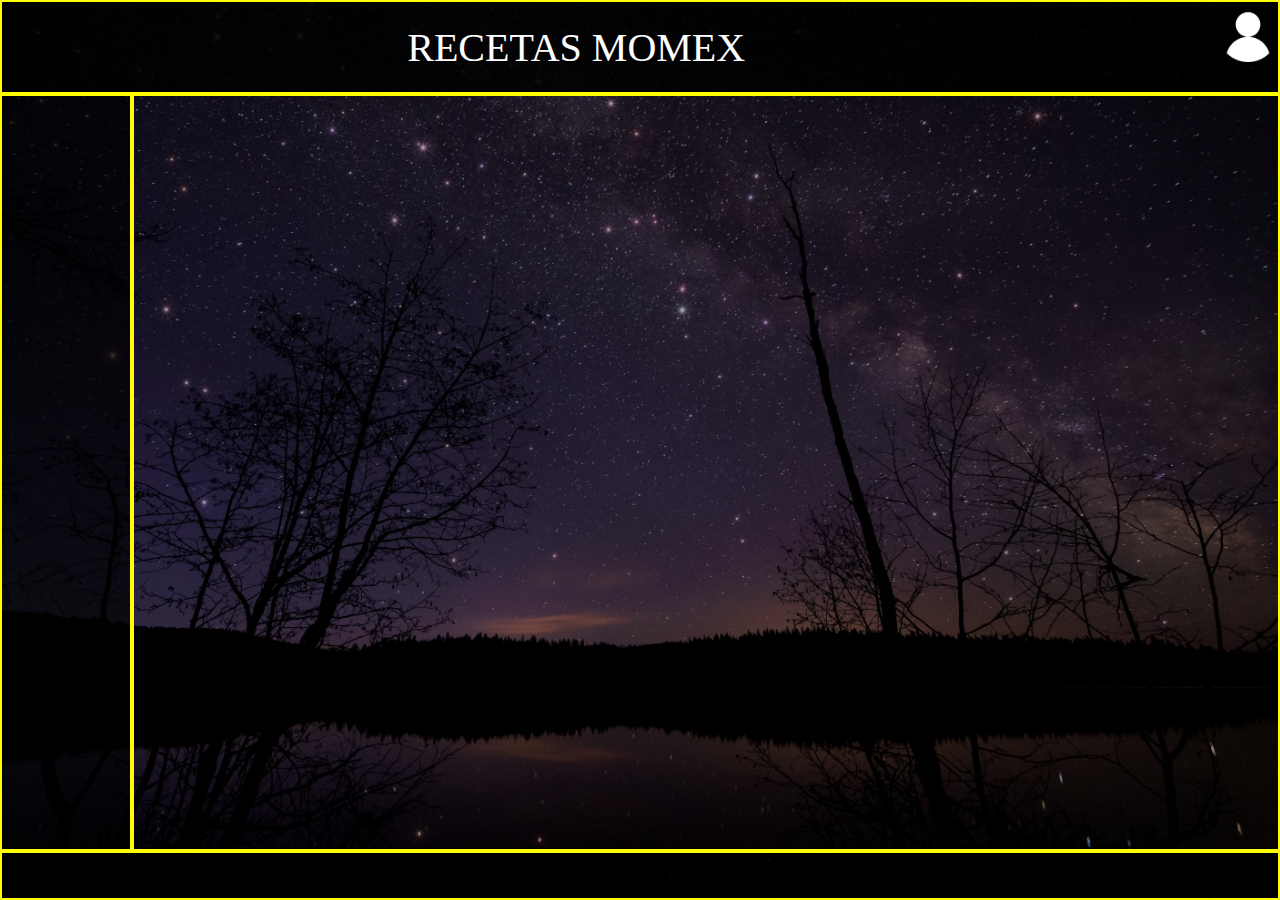
==== index.html @ 23497f78 "ajuste la imagen con el titulo en el header" ====
<!DOCTYPE html>
<html lang="en">
<head>
    <meta charset="UTF-8">
    <meta name="viewport" content="width=device-width, initial-scale=1.0">
    <link rel="stylesheet" href="style.css">
    <title>Recetas Momex</title>
</head>
<body>
    
    <div class="flexContainer">
        <header>
            <div class="titulo">RECETAS MOMEX</div>
            <div class="imagen"><a href=""><img src="img/585e4bf3cb11b227491c339a.png" alt=""></a></div>
        </header>

        <div class="hijo">
            <main>
            </main>


            <aside>
            </aside>
        </div>
        
        <footer></footer>
    </div>

</body>
</html>
---- style.css ----
body, html {
    height: 100%;
    margin: 0;
    background-image: url(img/pexels-james-wheeler-1542493.jpg);
    background-position: center;
    background-repeat: no-repeat;
    background-size: cover;
    background-attachment: fixed;
  }

.flexContainer {
    display: flex;
    flex-direction: column;
    height: 100%;
    
    box-sizing: border-box;
    color: white;
}

header {
    background-color: #000000ea;
    flex-basis: 50px;
    max-height: 10%;
    flex-grow: 1;
    border: 2px solid yellow;	


    display: flex;
    
}

.titulo {
    flex-grow: 1;
    display: flex;
    justify-content: center;
    align-items: center;
    font-size: 250%;
}
.imagen {
    flex-grow: 1;
    max-width: 10%;

    display: flex;
    flex-direction: row-reverse;
}
.imagen img {
    max-width: 60px;
    max-height: 60px;
}

.hijo {
    display: flex;
    flex-direction: row-reverse;
    flex-grow: 1;
}

main {
    background-color: #00000055;
    border: 2px solid yellow;	

    flex-grow: 1;
}
aside {
    background-color: #000000cb;
    border: 2px solid yellow;	

    flex-grow: 1;
    max-width: 10%;
}

footer {
    background-color: #000000ea;
    border: 2px solid yellow;	

    flex-grow: 1;
    flex-basis: 50px;
    max-height: 5%;
}
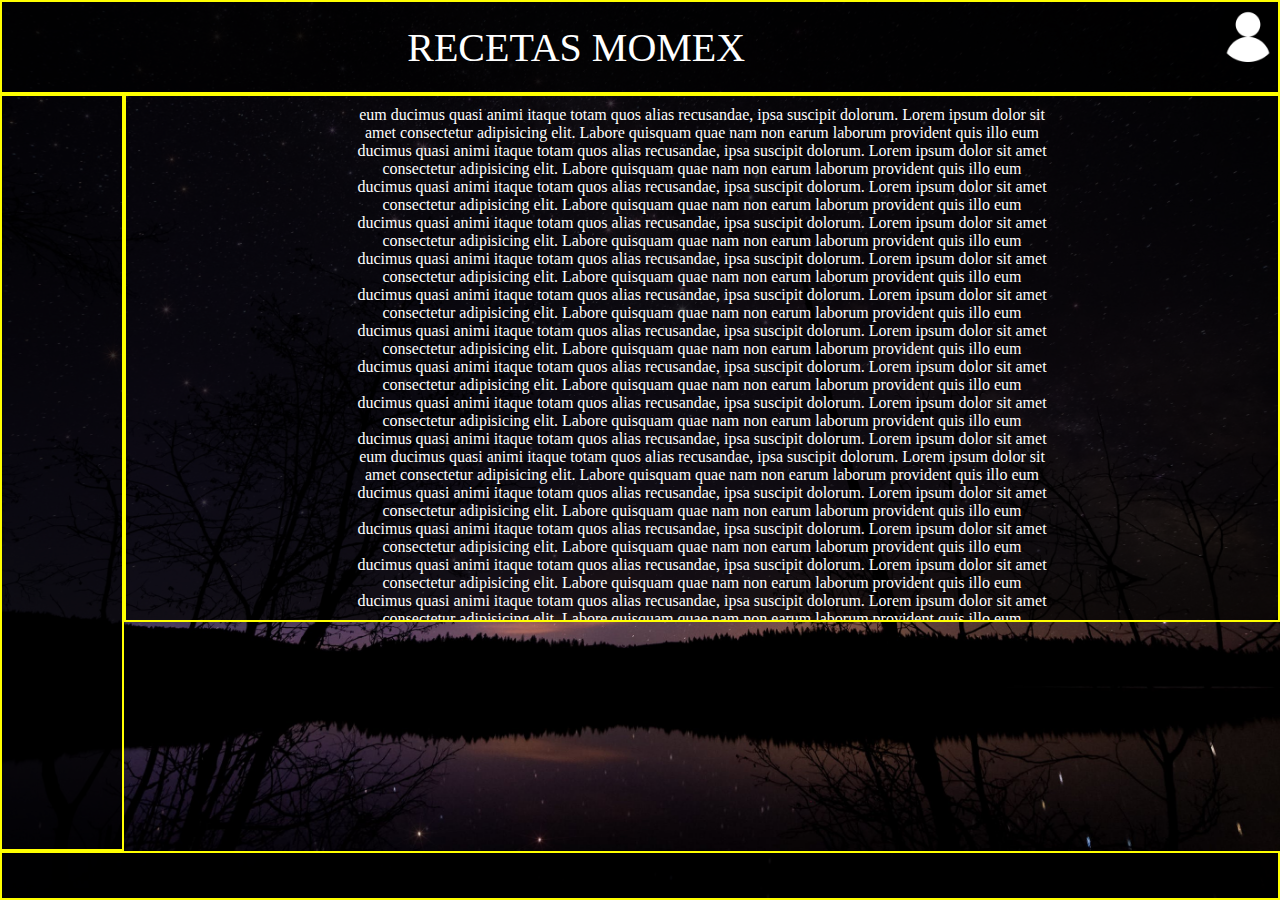
==== commit 06e5fe94: "main funciona correctamente con padding" ====
--- a/index.html
+++ b/index.html
@@ -16,8 +16,11 @@
 
         <div class="hijo">
             <main>
+                <div class="texto">
+                eum ducimus quasi animi itaque totam quos alias recusandae, ipsa suscipit dolorum.  Lorem ipsum dolor sit amet consectetur adipisicing elit. Labore quisquam quae nam non earum laborum provident quis illo eum ducimus quasi animi itaque totam quos alias recusandae, ipsa suscipit dolorum.  Lorem ipsum dolor sit amet consectetur adipisicing elit. Labore quisquam quae nam non earum laborum provident quis illo eum ducimus quasi animi itaque totam quos alias recusandae, ipsa suscipit dolorum.  Lorem ipsum dolor sit amet consectetur adipisicing elit. Labore quisquam quae nam non earum laborum provident quis illo eum ducimus quasi animi itaque totam quos alias recusandae, ipsa suscipit dolorum.  Lorem ipsum dolor sit amet consectetur adipisicing elit. Labore quisquam quae nam non earum laborum provident quis illo eum ducimus quasi animi itaque totam quos alias recusandae, ipsa suscipit dolorum.  Lorem ipsum dolor sit amet consectetur adipisicing elit. Labore quisquam quae nam non earum laborum provident quis illo eum ducimus quasi animi itaque totam quos alias recusandae, ipsa suscipit dolorum.  Lorem ipsum dolor sit amet consectetur adipisicing elit. Labore quisquam quae nam non earum laborum provident quis illo eum ducimus quasi animi itaque totam quos alias recusandae, ipsa suscipit dolorum.  Lorem ipsum dolor sit amet consectetur adipisicing elit. Labore quisquam quae nam non earum laborum provident quis illo eum ducimus quasi animi itaque totam quos alias recusandae, ipsa suscipit dolorum.  Lorem ipsum dolor sit amet consectetur adipisicing elit. Labore quisquam quae nam non earum laborum provident quis illo eum ducimus quasi animi itaque totam quos alias recusandae, ipsa suscipit dolorum.  Lorem ipsum dolor sit amet consectetur adipisicing elit. Labore quisquam quae nam non earum laborum provident quis illo eum ducimus quasi animi itaque totam quos alias recusandae, ipsa suscipit dolorum.  Lorem ipsum dolor sit amet eum ducimus quasi animi itaque totam quos alias recusandae, ipsa suscipit dolorum.  Lorem ipsum dolor sit amet consectetur adipisicing elit. Labore quisquam quae nam non earum laborum provident quis illo eum ducimus quasi animi itaque totam quos alias recusandae, ipsa suscipit dolorum.  Lorem ipsum dolor sit amet consectetur adipisicing elit. Labore quisquam quae nam non earum laborum provident quis illo eum ducimus quasi animi itaque totam quos alias recusandae, ipsa suscipit dolorum.  Lorem ipsum dolor sit amet consectetur adipisicing elit. Labore quisquam quae nam non earum laborum provident quis illo eum ducimus quasi animi itaque totam quos alias recusandae, ipsa suscipit dolorum.  Lorem ipsum dolor sit amet consectetur adipisicing elit. Labore quisquam quae nam non earum laborum provident quis illo eum ducimus quasi animi itaque totam quos alias recusandae, ipsa suscipit dolorum.  Lorem ipsum dolor sit amet consectetur adipisicing elit. Labore quisquam quae nam non earum laborum provident quis illo eum ducimus quasi animi itaque totam quos alias recusandae, ipsa suscipit dolorum.  Lorem ipsum dolor sit amet consectetur adipisicing elit. Labore quisquam quae nam non earum laborum provident quis illo eum ducimus quasi animi itaque totam quos alias recusandae, ipsa suscipit dolorum.  Lorem ipsum dolor sit amet consectetur adipisicing elit. Labore quisquam quae nam non earum laborum provident quis illo eum ducimus quasi animi itaque totam quos alias recusandae, ipsa suscipit dolorum.  Lorem ipsum dolor sit amet consectetur adipisicing elit. Labore quisquam quae nam non earum laborum provident quis illo eum ducimus quasi animi itaque totam quos alias recusandae, ipsa suscipit dolorum.  Lorem ipsum dolor sit amet consectetur adipisicing elit. Labore quisquam quae nam non earum laborum provident quis illo eum ducimus quasi animi itaque totam quos alias recusandae, ipsa suscipit dolorum.  Lorem ipsum dolor sit amet eum ducimus quasi animi itaque totam quos alias recusandae, ipsa suscipit dolorum.  Lorem ipsum dolor sit amet consectetur adipisicing elit. Labore quisquam quae nam non earum laborum provident quis illo eum ducimus quasi animi itaque totam quos alias recusandae, ipsa suscipit dolorum.  Lorem ipsum dolor sit amet consectetur adipisicing elit. Labore quisquam quae nam non earum laborum provident quis illo eum ducimus quasi animi itaque totam quos alias recusandae, ipsa suscipit dolorum.  Lorem ipsum dolor sit amet consectetur adipisicing elit. Labore quisquam quae nam non earum laborum provident quis illo eum ducimus quasi animi itaque totam quos alias recusandae, ipsa suscipit dolorum.  Lorem ipsum dolor sit amet consectetur adipisicing elit. Labore quisquam quae nam non earum laborum provident quis illo eum ducimus quasi animi itaque totam quos alias recusandae, ipsa suscipit dolorum.  Lorem ipsum dolor sit amet consectetur adipisicing elit. Labore quisquam quae nam non earum laborum provident quis illo eum ducimus quasi animi itaque totam quos alias recusandae, ipsa suscipit dolorum.  Lorem ipsum dolor sit amet consectetur adipisicing elit. Labore quisquam quae nam non earum laborum provident quis illo eum ducimus quasi animi itaque totam quos alias recusandae, ipsa suscipit dolorum.  Lorem ipsum dolor sit amet consectetur adipisicing elit. Labore quisquam quae nam non earum laborum provident quis illo eum ducimus quasi animi itaque totam quos alias recusandae, ipsa suscipit dolorum.  Lorem ipsum dolor sit amet consectetur adipisicing elit. Labore quisquam quae nam non earum laborum provident quis illo eum ducimus quasi animi itaque totam quos alias recusandae, ipsa suscipit dolorum.  Lorem ipsum dolor sit amet consectetur adipisicing elit. Labore quisquam quae nam non earum laborum provident quis illo eum ducimus quasi animi itaque totam quos alias recusandae, ipsa suscipit dolorum.  Lorem ipsum dolor sit amet eum ducimus quasi animi itaque totam quos alias recusandae, ipsa suscipit dolorum.  Lorem ipsum dolor sit amet consectetur adipisicing elit. Labore quisquam quae nam non earum laborum provident quis illo eum ducimus quasi animi itaque totam quos alias recusandae, ipsa suscipit dolorum.  Lorem ipsum dolor sit amet consectetur adipisicing elit. Labore quisquam quae nam non earum laborum provident quis illo eum ducimus quasi animi itaque totam quos alias recusandae, ipsa suscipit dolorum.  Lorem ipsum dolor sit amet consectetur adipisicing elit. Labore quisquam quae nam non earum laborum provident quis illo eum ducimus quasi animi itaque totam quos alias recusandae, ipsa suscipit dolorum.  Lorem ipsum dolor sit amet consectetur adipisicing elit. Labore quisquam quae nam non earum laborum provident quis illo eum ducimus quasi animi itaque totam quos alias recusandae, ipsa suscipit dolorum.  Lorem ipsum dolor sit amet consectetur adipisicing elit. Labore quisquam quae nam non earum laborum provident quis illo eum ducimus quasi animi itaque totam quos alias recusandae, ipsa suscipit dolorum.  Lorem ipsum dolor sit amet consectetur adipisicing elit. Labore quisquam quae nam non earum laborum provident quis illo eum ducimus quasi animi itaque totam quos alias recusandae, ipsa suscipit dolorum.  Lorem ipsum dolor sit amet consectetur adipisicing elit. Labore quisquam quae nam non earum laborum provident quis illo eum ducimus quasi animi itaque totam quos alias recusandae, ipsa suscipit dolorum.  Lorem ipsum dolor sit amet consectetur adipisicing elit. Labore quisquam quae nam non earum laborum provident quis illo eum ducimus quasi animi itaque totam quos alias recusandae, ipsa suscipit dolorum.  Lorem ipsum dolor sit amet consectetur adipisicing elit. Labore quisquam quae nam non earum laborum provident quis illo eum ducimus quasi animi itaque totam quos alias recusandae, ipsa suscipit dolorum.  Lorem ipsum dolor sit amet eum ducimus quasi animi itaque totam quos alias recusandae, ipsa suscipit dolorum.  Lorem ipsum dolor sit amet consectetur adipisicing elit. Labore quisquam quae nam non earum laborum provident quis illo eum ducimus quasi animi itaque totam quos alias recusandae, ipsa suscipit dolorum.  Lorem ipsum dolor sit amet consectetur adipisicing elit. Labore quisquam quae nam non earum laborum provident quis illo eum ducimus quasi animi itaque totam quos alias recusandae, ipsa suscipit dolorum.  Lorem ipsum dolor sit amet consectetur adipisicing elit. Labore quisquam quae nam non earum laborum provident quis illo eum ducimus quasi animi itaque totam quos alias recusandae, ipsa suscipit dolorum.  Lorem ipsum dolor sit amet consectetur adipisicing elit. Labore quisquam quae nam non earum laborum provident quis illo eum ducimus quasi animi itaque totam quos alias recusandae, ipsa suscipit dolorum.  Lorem ipsum dolor sit amet consectetur adipisicing elit. Labore quisquam quae nam non earum laborum provident quis illo eum ducimus quasi animi itaque totam quos alias recusandae, ipsa suscipit dolorum.  Lorem ipsum dolor sit amet consectetur adipisicing elit. Labore quisquam quae nam non earum laborum provident quis illo eum ducimus quasi animi itaque totam quos alias recusandae, ipsa suscipit dolorum.  Lorem ipsum dolor sit amet consectetur adipisicing elit. Labore quisquam quae nam non earum laborum provident quis illo eum ducimus quasi animi itaque totam quos alias recusandae, ipsa suscipit dolorum.  Lorem ipsum dolor sit amet consectetur adipisicing elit. Labore quisquam quae nam non earum laborum provident quis illo eum ducimus quasi animi itaque totam quos alias recusandae, ipsa suscipit dolorum.  Lorem ipsum dolor sit amet consectetur adipisicing elit. Labore quisquam quae nam non earum laborum provident quis illo eum ducimus quasi animi itaque totam quos alias recusandae, ipsa suscipit dolorum.  Lorem ipsum dolor sit amet eum ducimus quasi animi itaque totam quos alias recusandae, ipsa suscipit dolorum.  Lorem ipsum dolor sit amet consectetur adipisicing elit. Labore quisquam quae nam non earum laborum provident quis illo eum ducimus quasi animi itaque totam quos alias recusandae, ipsa suscipit dolorum.  Lorem ipsum dolor sit amet consectetur adipisicing elit. Labore quisquam quae nam non earum laborum provident quis illo eum ducimus quasi animi itaque totam quos alias recusandae, ipsa suscipit dolorum.  Lorem ipsum dolor sit amet consectetur adipisicing elit. Labore quisquam quae nam non earum laborum provident quis illo eum ducimus quasi animi itaque totam quos alias recusandae, ipsa suscipit dolorum.  Lorem ipsum dolor sit amet consectetur adipisicing elit. Labore quisquam quae nam non earum laborum provident quis illo eum ducimus quasi animi itaque totam quos alias recusandae, ipsa suscipit dolorum.  Lorem ipsum dolor sit amet consectetur adipisicing elit. Labore quisquam quae nam non earum laborum provident quis illo eum ducimus quasi animi itaque totam quos alias recusandae, ipsa suscipit dolorum.  Lorem ipsum dolor sit amet consectetur adipisicing elit. Labore quisquam quae nam non earum laborum provident quis illo eum ducimus quasi animi itaque totam quos alias recusandae, ipsa suscipit dolorum.  Lorem ipsum dolor sit amet consectetur adipisicing elit. Labore quisquam quae nam non earum laborum provident quis illo eum ducimus quasi animi itaque totam quos alias recusandae, ipsa suscipit dolorum.  Lorem ipsum dolor sit amet consectetur adipisicing elit. Labore quisquam quae nam non earum laborum provident quis illo eum ducimus quasi animi itaque totam quos alias recusandae, ipsa suscipit dolorum.  Lorem ipsum dolor sit amet consectetur adipisicing elit. Labore quisquam quae nam non earum laborum provident quis illo eum ducimus quasi animi itaque totam quos alias recusandae, ipsa suscipit dolorum.  Lorem ipsum dolor sit amet eum ducimus quasi animi itaque totam quos alias recusandae, ipsa suscipit dolorum.  Lorem ipsum dolor sit amet consectetur adipisicing elit. Labore quisquam quae nam non earum laborum provident quis illo eum ducimus quasi animi itaque totam quos alias recusandae, ipsa suscipit dolorum.  Lorem ipsum dolor sit amet consectetur adipisicing elit. Labore quisquam quae nam non earum laborum provident quis illo eum ducimus quasi animi itaque totam quos alias recusandae, ipsa suscipit dolorum.  Lorem ipsum dolor sit amet consectetur adipisicing elit. Labore quisquam quae nam non earum laborum provident quis illo eum ducimus quasi animi itaque totam quos alias recusandae, ipsa suscipit dolorum.  Lorem ipsum dolor sit amet consectetur adipisicing elit. Labore quisquam quae nam non earum laborum provident quis illo eum ducimus quasi animi itaque totam quos alias recusandae, ipsa suscipit dolorum.  Lorem ipsum dolor sit amet consectetur adipisicing elit. Labore quisquam quae nam non earum laborum provident quis illo eum ducimus quasi animi itaque totam quos alias recusandae, ipsa suscipit dolorum.  Lorem ipsum dolor sit amet consectetur adipisicing elit. Labore quisquam quae nam non earum laborum provident quis illo eum ducimus quasi animi itaque totam quos alias recusandae, ipsa suscipit dolorum.  Lorem ipsum dolor sit amet consectetur adipisicing elit. Labore quisquam quae nam non earum laborum provident quis illo eum ducimus quasi animi itaque totam quos alias recusandae, ipsa suscipit dolorum.  Lorem ipsum dolor sit amet consectetur adipisicing elit. Labore quisquam quae nam non earum laborum provident quis illo eum ducimus quasi animi itaque totam quos alias recusandae, ipsa suscipit dolorum.  Lorem ipsum dolor sit amet consectetur adipisicing elit. Labore quisquam quae nam non earum laborum provident quis illo eum ducimus quasi animi itaque totam quos alias recusandae, ipsa suscipit dolorum.  Lorem ipsum dolor sit amet eum ducimus quasi animi itaque totam quos alias recusandae, ipsa suscipit dolorum.  Lorem ipsum dolor sit amet consectetur adipisicing elit. Labore quisquam quae nam non earum laborum provident quis illo eum ducimus quasi animi itaque totam quos alias recusandae, ipsa suscipit dolorum.  Lorem ipsum dolor sit amet consectetur adipisicing elit. Labore quisquam quae nam non earum laborum provident quis illo eum ducimus quasi animi itaque totam quos alias recusandae, ipsa suscipit dolorum.  Lorem ipsum dolor sit amet consectetur adipisicing elit. Labore quisquam quae nam non earum laborum provident quis illo eum ducimus quasi animi itaque totam quos alias recusandae, ipsa suscipit dolorum.  Lorem ipsum dolor sit amet consectetur adipisicing elit. Labore quisquam quae nam non earum laborum provident quis illo eum ducimus quasi animi itaque totam quos alias recusandae, ipsa suscipit dolorum.  Lorem ipsum dolor sit amet consectetur adipisicing elit. Labore quisquam quae nam non earum laborum provident quis illo eum ducimus quasi animi itaque totam quos alias recusandae, ipsa suscipit dolorum.  Lorem ipsum dolor sit amet consectetur adipisicing elit. Labore quisquam quae nam non earum laborum provident quis illo eum ducimus quasi animi itaque totam quos alias recusandae, ipsa suscipit dolorum.  Lorem ipsum dolor sit amet consectetur adipisicing elit. Labore quisquam quae nam non earum laborum provident quis illo eum ducimus quasi animi itaque totam quos alias recusandae, ipsa suscipit dolorum.  Lorem ipsum dolor sit amet consectetur adipisicing elit. Labore quisquam quae nam non earum laborum provident quis illo eum ducimus quasi animi itaque totam quos alias recusandae, ipsa suscipit dolorum.  Lorem ipsum dolor sit amet consectetur adipisicing elit. Labore quisquam quae nam non earum laborum provident quis illo eum ducimus quasi animi itaque totam quos alias recusandae, ipsa suscipit dolorum.  Lorem ipsum dolor sit amet eum ducimus quasi animi itaque totam quos alias recusandae, ipsa suscipit dolorum.  Lorem ipsum dolor sit amet consectetur adipisicing elit. Labore quisquam quae nam non earum laborum provident quis illo eum ducimus quasi animi itaque totam quos alias recusandae, ipsa suscipit dolorum.  Lorem ipsum dolor sit amet consectetur adipisicing elit. Labore quisquam quae nam non earum laborum provident quis illo eum ducimus quasi animi itaque totam quos alias recusandae, ipsa suscipit dolorum.  Lorem ipsum dolor sit amet consectetur adipisicing elit. Labore quisquam quae nam non earum laborum provident quis illo eum ducimus quasi animi itaque totam quos alias recusandae, ipsa suscipit dolorum.  Lorem ipsum dolor sit amet consectetur adipisicing elit. Labore quisquam quae nam non earum laborum provident quis illo eum ducimus quasi animi itaque totam quos alias recusandae, ipsa suscipit dolorum.  Lorem ipsum dolor sit amet consectetur adipisicing elit. Labore quisquam quae nam non earum laborum provident quis illo eum ducimus quasi animi itaque totam quos alias recusandae, ipsa suscipit dolorum.  Lorem ipsum dolor sit amet consectetur adipisicing elit. Labore quisquam quae nam non earum laborum provident quis illo eum ducimus quasi animi itaque totam quos alias recusandae, ipsa suscipit dolorum.  Lorem ipsum dolor sit amet consectetur adipisicing elit. Labore quisquam quae nam non earum laborum provident quis illo eum ducimus quasi animi itaque totam quos alias recusandae, ipsa suscipit dolorum.  Lorem ipsum dolor sit amet consectetur adipisicing elit. Labore quisquam quae nam non earum laborum provident quis illo eum ducimus quasi animi itaque totam quos alias recusandae, ipsa suscipit dolorum.  Lorem ipsum dolor sit amet consectetur adipisicing elit. Labore quisquam quae nam non earum laborum provident quis illo eum ducimus quasi animi itaque totam quos alias recusandae, ipsa suscipit dolorum.  Lorem ipsum dolor sit amet eum ducimus quasi animi itaque totam quos alias recusandae, ipsa suscipit dolorum.  Lorem ipsum dolor sit amet consectetur adipisicing elit. Labore quisquam quae nam non earum laborum provident quis illo eum ducimus quasi animi itaque totam quos alias recusandae, ipsa suscipit dolorum.  Lorem ipsum dolor sit amet consectetur adipisicing elit. Labore quisquam quae nam non earum laborum provident quis illo eum ducimus quasi animi itaque totam quos alias recusandae, ipsa suscipit dolorum.  Lorem ipsum dolor sit amet consectetur adipisicing elit. Labore quisquam quae nam non earum laborum provident quis illo eum ducimus quasi animi itaque totam quos alias recusandae, ipsa suscipit dolorum.  Lorem ipsum dolor sit amet consectetur adipisicing elit. Labore quisquam quae nam non earum laborum provident quis illo eum ducimus quasi animi itaque totam quos alias recusandae, ipsa suscipit dolorum.  Lorem ipsum dolor sit amet consectetur adipisicing elit. Labore quisquam quae nam non earum laborum provident quis illo eum ducimus quasi animi itaque totam quos alias recusandae, ipsa suscipit dolorum.  Lorem ipsum dolor sit amet consectetur adipisicing elit. Labore quisquam quae nam non earum laborum provident quis illo eum ducimus quasi animi itaque totam quos alias recusandae, ipsa suscipit dolorum.  Lorem ipsum dolor sit amet consectetur adipisicing elit. Labore quisquam quae nam non earum laborum provident quis illo eum ducimus quasi animi itaque totam quos alias recusandae, ipsa suscipit dolorum.  Lorem ipsum dolor sit amet consectetur adipisicing elit. Labore quisquam quae nam non earum laborum provident quis illo eum ducimus quasi animi itaque totam quos alias recusandae, ipsa suscipit dolorum.  Lorem ipsum dolor sit amet consectetur adipisicing elit. Labore quisquam quae nam non earum laborum provident quis illo eum ducimus quasi animi itaque totam quos alias recusandae, ipsa suscipit dolorum.  Lorem ipsum dolor sit amet eum ducimus quasi animi itaque totam quos alias recusandae, ipsa suscipit dolorum.  Lorem ipsum dolor sit amet consectetur adipisicing elit. Labore quisquam quae nam non earum laborum provident quis illo eum ducimus quasi animi itaque totam quos alias recusandae, ipsa suscipit dolorum.  Lorem ipsum dolor sit amet consectetur adipisicing elit. Labore quisquam quae nam non earum laborum provident quis illo eum ducimus quasi animi itaque totam quos alias recusandae, ipsa suscipit dolorum.  Lorem ipsum dolor sit amet consectetur adipisicing elit. Labore quisquam quae nam non earum laborum provident quis illo eum ducimus quasi animi itaque totam quos alias recusandae, ipsa suscipit dolorum.  Lorem ipsum dolor sit amet consectetur adipisicing elit. Labore quisquam quae nam non earum laborum provident quis illo eum ducimus quasi animi itaque totam quos alias recusandae, ipsa suscipit dolorum.  Lorem ipsum dolor sit amet consectetur adipisicing elit. Labore quisquam quae nam non earum laborum provident quis illo eum ducimus quasi animi itaque totam quos alias recusandae, ipsa suscipit dolorum.  Lorem ipsum dolor sit amet consectetur adipisicing elit. Labore quisquam quae nam non earum laborum provident quis illo eum ducimus quasi animi itaque totam quos alias recusandae, ipsa suscipit dolorum.  Lorem ipsum dolor sit amet consectetur adipisicing elit. Labore quisquam quae nam non earum laborum provident quis illo eum ducimus quasi animi itaque totam quos alias recusandae, ipsa suscipit dolorum.  Lorem ipsum dolor sit amet consectetur adipisicing elit. Labore quisquam quae nam non earum laborum provident quis illo eum ducimus quasi animi itaque totam quos alias recusandae, ipsa suscipit dolorum.  Lorem ipsum dolor sit amet consectetur adipisicing elit. Labore quisquam quae nam non earum laborum provident quis illo eum ducimus quasi animi itaque totam quos alias recusandae, ipsa suscipit dolorum.  Lorem ipsum dolor sit amet 
+            </div>
             </main>
-
+           
 
             <aside>
             </aside>
--- a/style.css
+++ b/style.css
@@ -55,11 +55,21 @@
 }
 
 main {
-    background-color: #00000055;
+    background-color: #000000c0;
     border: 2px solid yellow;	
 
     flex-grow: 1;
+    overflow: auto;
+    max-height: 524px;
+    max-width: 90%;
 }
+
+/*hay que agregar padding a una caja sin flex o se va todo al carajo*/
+.texto {
+    padding: 10px 20%;
+    text-align: center;
+}
+
 aside {
     background-color: #000000cb;
     border: 2px solid yellow;	
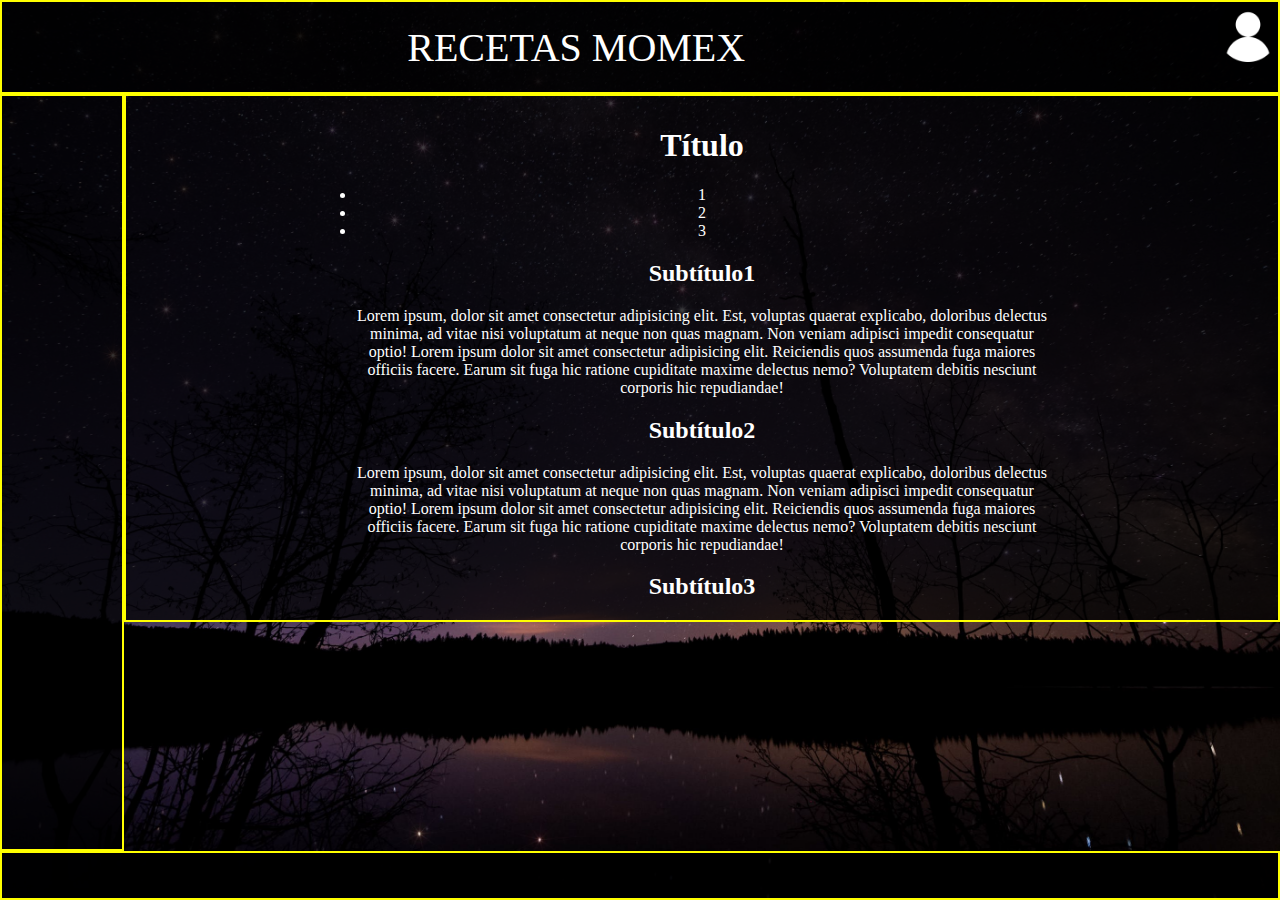
==== commit a53f95ce: "h2 agregados" ====
--- a/index.html
+++ b/index.html
@@ -11,14 +11,47 @@
     <div class="flexContainer">
         <header>
             <div class="titulo">RECETAS MOMEX</div>
-            <div class="imagen"><a href=""><img src="img/585e4bf3cb11b227491c339a.png" alt=""></a></div>
+            <div class="imagen"><a href="formulario.html" target="_blank"><img src="img/585e4bf3cb11b227491c339a.png" alt=""></a></div>
         </header>
 
         <div class="hijo">
             <main>
                 <div class="texto">
-                eum ducimus quasi animi itaque totam quos alias recusandae, ipsa suscipit dolorum.  Lorem ipsum dolor sit amet consectetur adipisicing elit. Labore quisquam quae nam non earum laborum provident quis illo eum ducimus quasi animi itaque totam quos alias recusandae, ipsa suscipit dolorum.  Lorem ipsum dolor sit amet consectetur adipisicing elit. Labore quisquam quae nam non earum laborum provident quis illo eum ducimus quasi animi itaque totam quos alias recusandae, ipsa suscipit dolorum.  Lorem ipsum dolor sit amet consectetur adipisicing elit. Labore quisquam quae nam non earum laborum provident quis illo eum ducimus quasi animi itaque totam quos alias recusandae, ipsa suscipit dolorum.  Lorem ipsum dolor sit amet consectetur adipisicing elit. Labore quisquam quae nam non earum laborum provident quis illo eum ducimus quasi animi itaque totam quos alias recusandae, ipsa suscipit dolorum.  Lorem ipsum dolor sit amet consectetur adipisicing elit. Labore quisquam quae nam non earum laborum provident quis illo eum ducimus quasi animi itaque totam quos alias recusandae, ipsa suscipit dolorum.  Lorem ipsum dolor sit amet consectetur adipisicing elit. Labore quisquam quae nam non earum laborum provident quis illo eum ducimus quasi animi itaque totam quos alias recusandae, ipsa suscipit dolorum.  Lorem ipsum dolor sit amet consectetur adipisicing elit. Labore quisquam quae nam non earum laborum provident quis illo eum ducimus quasi animi itaque totam quos alias recusandae, ipsa suscipit dolorum.  Lorem ipsum dolor sit amet consectetur adipisicing elit. Labore quisquam quae nam non earum laborum provident quis illo eum ducimus quasi animi itaque totam quos alias recusandae, ipsa suscipit dolorum.  Lorem ipsum dolor sit amet consectetur adipisicing elit. Labore quisquam quae nam non earum laborum provident quis illo eum ducimus quasi animi itaque totam quos alias recusandae, ipsa suscipit dolorum.  Lorem ipsum dolor sit amet eum ducimus quasi animi itaque totam quos alias recusandae, ipsa suscipit dolorum.  Lorem ipsum dolor sit amet consectetur adipisicing elit. Labore quisquam quae nam non earum laborum provident quis illo eum ducimus quasi animi itaque totam quos alias recusandae, ipsa suscipit dolorum.  Lorem ipsum dolor sit amet consectetur adipisicing elit. Labore quisquam quae nam non earum laborum provident quis illo eum ducimus quasi animi itaque totam quos alias recusandae, ipsa suscipit dolorum.  Lorem ipsum dolor sit amet consectetur adipisicing elit. Labore quisquam quae nam non earum laborum provident quis illo eum ducimus quasi animi itaque totam quos alias recusandae, ipsa suscipit dolorum.  Lorem ipsum dolor sit amet consectetur adipisicing elit. Labore quisquam quae nam non earum laborum provident quis illo eum ducimus quasi animi itaque totam quos alias recusandae, ipsa suscipit dolorum.  Lorem ipsum dolor sit amet consectetur adipisicing elit. Labore quisquam quae nam non earum laborum provident quis illo eum ducimus quasi animi itaque totam quos alias recusandae, ipsa suscipit dolorum.  Lorem ipsum dolor sit amet consectetur adipisicing elit. Labore quisquam quae nam non earum laborum provident quis illo eum ducimus quasi animi itaque totam quos alias recusandae, ipsa suscipit dolorum.  Lorem ipsum dolor sit amet consectetur adipisicing elit. Labore quisquam quae nam non earum laborum provident quis illo eum ducimus quasi animi itaque totam quos alias recusandae, ipsa suscipit dolorum.  Lorem ipsum dolor sit amet consectetur adipisicing elit. Labore quisquam quae nam non earum laborum provident quis illo eum ducimus quasi animi itaque totam quos alias recusandae, ipsa suscipit dolorum.  Lorem ipsum dolor sit amet consectetur adipisicing elit. Labore quisquam quae nam non earum laborum provident quis illo eum ducimus quasi animi itaque totam quos alias recusandae, ipsa suscipit dolorum.  Lorem ipsum dolor sit amet eum ducimus quasi animi itaque totam quos alias recusandae, ipsa suscipit dolorum.  Lorem ipsum dolor sit amet consectetur adipisicing elit. Labore quisquam quae nam non earum laborum provident quis illo eum ducimus quasi animi itaque totam quos alias recusandae, ipsa suscipit dolorum.  Lorem ipsum dolor sit amet consectetur adipisicing elit. Labore quisquam quae nam non earum laborum provident quis illo eum ducimus quasi animi itaque totam quos alias recusandae, ipsa suscipit dolorum.  Lorem ipsum dolor sit amet consectetur adipisicing elit. Labore quisquam quae nam non earum laborum provident quis illo eum ducimus quasi animi itaque totam quos alias recusandae, ipsa suscipit dolorum.  Lorem ipsum dolor sit amet consectetur adipisicing elit. Labore quisquam quae nam non earum laborum provident quis illo eum ducimus quasi animi itaque totam quos alias recusandae, ipsa suscipit dolorum.  Lorem ipsum dolor sit amet consectetur adipisicing elit. Labore quisquam quae nam non earum laborum provident quis illo eum ducimus quasi animi itaque totam quos alias recusandae, ipsa suscipit dolorum.  Lorem ipsum dolor sit amet consectetur adipisicing elit. Labore quisquam quae nam non earum laborum provident quis illo eum ducimus quasi animi itaque totam quos alias recusandae, ipsa suscipit dolorum.  Lorem ipsum dolor sit amet consectetur adipisicing elit. Labore quisquam quae nam non earum laborum provident quis illo eum ducimus quasi animi itaque totam quos alias recusandae, ipsa suscipit dolorum.  Lorem ipsum dolor sit amet consectetur adipisicing elit. Labore quisquam quae nam non earum laborum provident quis illo eum ducimus quasi animi itaque totam quos alias recusandae, ipsa suscipit dolorum.  Lorem ipsum dolor sit amet consectetur adipisicing elit. Labore quisquam quae nam non earum laborum provident quis illo eum ducimus quasi animi itaque totam quos alias recusandae, ipsa suscipit dolorum.  Lorem ipsum dolor sit amet eum ducimus quasi animi itaque totam quos alias recusandae, ipsa suscipit dolorum.  Lorem ipsum dolor sit amet consectetur adipisicing elit. Labore quisquam quae nam non earum laborum provident quis illo eum ducimus quasi animi itaque totam quos alias recusandae, ipsa suscipit dolorum.  Lorem ipsum dolor sit amet consectetur adipisicing elit. Labore quisquam quae nam non earum laborum provident quis illo eum ducimus quasi animi itaque totam quos alias recusandae, ipsa suscipit dolorum.  Lorem ipsum dolor sit amet consectetur adipisicing elit. Labore quisquam quae nam non earum laborum provident quis illo eum ducimus quasi animi itaque totam quos alias recusandae, ipsa suscipit dolorum.  Lorem ipsum dolor sit amet consectetur adipisicing elit. Labore quisquam quae nam non earum laborum provident quis illo eum ducimus quasi animi itaque totam quos alias recusandae, ipsa suscipit dolorum.  Lorem ipsum dolor sit amet consectetur adipisicing elit. Labore quisquam quae nam non earum laborum provident quis illo eum ducimus quasi animi itaque totam quos alias recusandae, ipsa suscipit dolorum.  Lorem ipsum dolor sit amet consectetur adipisicing elit. Labore quisquam quae nam non earum laborum provident quis illo eum ducimus quasi animi itaque totam quos alias recusandae, ipsa suscipit dolorum.  Lorem ipsum dolor sit amet consectetur adipisicing elit. Labore quisquam quae nam non earum laborum provident quis illo eum ducimus quasi animi itaque totam quos alias recusandae, ipsa suscipit dolorum.  Lorem ipsum dolor sit amet consectetur adipisicing elit. Labore quisquam quae nam non earum laborum provident quis illo eum ducimus quasi animi itaque totam quos alias recusandae, ipsa suscipit dolorum.  Lorem ipsum dolor sit amet consectetur adipisicing elit. Labore quisquam quae nam non earum laborum provident quis illo eum ducimus quasi animi itaque totam quos alias recusandae, ipsa suscipit dolorum.  Lorem ipsum dolor sit amet eum ducimus quasi animi itaque totam quos alias recusandae, ipsa suscipit dolorum.  Lorem ipsum dolor sit amet consectetur adipisicing elit. Labore quisquam quae nam non earum laborum provident quis illo eum ducimus quasi animi itaque totam quos alias recusandae, ipsa suscipit dolorum.  Lorem ipsum dolor sit amet consectetur adipisicing elit. Labore quisquam quae nam non earum laborum provident quis illo eum ducimus quasi animi itaque totam quos alias recusandae, ipsa suscipit dolorum.  Lorem ipsum dolor sit amet consectetur adipisicing elit. Labore quisquam quae nam non earum laborum provident quis illo eum ducimus quasi animi itaque totam quos alias recusandae, ipsa suscipit dolorum.  Lorem ipsum dolor sit amet consectetur adipisicing elit. Labore quisquam quae nam non earum laborum provident quis illo eum ducimus quasi animi itaque totam quos alias recusandae, ipsa suscipit dolorum.  Lorem ipsum dolor sit amet consectetur adipisicing elit. Labore quisquam quae nam non earum laborum provident quis illo eum ducimus quasi animi itaque totam quos alias recusandae, ipsa suscipit dolorum.  Lorem ipsum dolor sit amet consectetur adipisicing elit. Labore quisquam quae nam non earum laborum provident quis illo eum ducimus quasi animi itaque totam quos alias recusandae, ipsa suscipit dolorum.  Lorem ipsum dolor sit amet consectetur adipisicing elit. Labore quisquam quae nam non earum laborum provident quis illo eum ducimus quasi animi itaque totam quos alias recusandae, ipsa suscipit dolorum.  Lorem ipsum dolor sit amet consectetur adipisicing elit. Labore quisquam quae nam non earum laborum provident quis illo eum ducimus quasi animi itaque totam quos alias recusandae, ipsa suscipit dolorum.  Lorem ipsum dolor sit amet consectetur adipisicing elit. Labore quisquam quae nam non earum laborum provident quis illo eum ducimus quasi animi itaque totam quos alias recusandae, ipsa suscipit dolorum.  Lorem ipsum dolor sit amet eum ducimus quasi animi itaque totam quos alias recusandae, ipsa suscipit dolorum.  Lorem ipsum dolor sit amet consectetur adipisicing elit. Labore quisquam quae nam non earum laborum provident quis illo eum ducimus quasi animi itaque totam quos alias recusandae, ipsa suscipit dolorum.  Lorem ipsum dolor sit amet consectetur adipisicing elit. Labore quisquam quae nam non earum laborum provident quis illo eum ducimus quasi animi itaque totam quos alias recusandae, ipsa suscipit dolorum.  Lorem ipsum dolor sit amet consectetur adipisicing elit. Labore quisquam quae nam non earum laborum provident quis illo eum ducimus quasi animi itaque totam quos alias recusandae, ipsa suscipit dolorum.  Lorem ipsum dolor sit amet consectetur adipisicing elit. Labore quisquam quae nam non earum laborum provident quis illo eum ducimus quasi animi itaque totam quos alias recusandae, ipsa suscipit dolorum.  Lorem ipsum dolor sit amet consectetur adipisicing elit. Labore quisquam quae nam non earum laborum provident quis illo eum ducimus quasi animi itaque totam quos alias recusandae, ipsa suscipit dolorum.  Lorem ipsum dolor sit amet consectetur adipisicing elit. Labore quisquam quae nam non earum laborum provident quis illo eum ducimus quasi animi itaque totam quos alias recusandae, ipsa suscipit dolorum.  Lorem ipsum dolor sit amet consectetur adipisicing elit. Labore quisquam quae nam non earum laborum provident quis illo eum ducimus quasi animi itaque totam quos alias recusandae, ipsa suscipit dolorum.  Lorem ipsum dolor sit amet consectetur adipisicing elit. Labore quisquam quae nam non earum laborum provident quis illo eum ducimus quasi animi itaque totam quos alias recusandae, ipsa suscipit dolorum.  Lorem ipsum dolor sit amet consectetur adipisicing elit. Labore quisquam quae nam non earum laborum provident quis illo eum ducimus quasi animi itaque totam quos alias recusandae, ipsa suscipit dolorum.  Lorem ipsum dolor sit amet eum ducimus quasi animi itaque totam quos alias recusandae, ipsa suscipit dolorum.  Lorem ipsum dolor sit amet consectetur adipisicing elit. Labore quisquam quae nam non earum laborum provident quis illo eum ducimus quasi animi itaque totam quos alias recusandae, ipsa suscipit dolorum.  Lorem ipsum dolor sit amet consectetur adipisicing elit. Labore quisquam quae nam non earum laborum provident quis illo eum ducimus quasi animi itaque totam quos alias recusandae, ipsa suscipit dolorum.  Lorem ipsum dolor sit amet consectetur adipisicing elit. Labore quisquam quae nam non earum laborum provident quis illo eum ducimus quasi animi itaque totam quos alias recusandae, ipsa suscipit dolorum.  Lorem ipsum dolor sit amet consectetur adipisicing elit. Labore quisquam quae nam non earum laborum provident quis illo eum ducimus quasi animi itaque totam quos alias recusandae, ipsa suscipit dolorum.  Lorem ipsum dolor sit amet consectetur adipisicing elit. Labore quisquam quae nam non earum laborum provident quis illo eum ducimus quasi animi itaque totam quos alias recusandae, ipsa suscipit dolorum.  Lorem ipsum dolor sit amet consectetur adipisicing elit. Labore quisquam quae nam non earum laborum provident quis illo eum ducimus quasi animi itaque totam quos alias recusandae, ipsa suscipit dolorum.  Lorem ipsum dolor sit amet consectetur adipisicing elit. Labore quisquam quae nam non earum laborum provident quis illo eum ducimus quasi animi itaque totam quos alias recusandae, ipsa suscipit dolorum.  Lorem ipsum dolor sit amet consectetur adipisicing elit. Labore quisquam quae nam non earum laborum provident quis illo eum ducimus quasi animi itaque totam quos alias recusandae, ipsa suscipit dolorum.  Lorem ipsum dolor sit amet consectetur adipisicing elit. Labore quisquam quae nam non earum laborum provident quis illo eum ducimus quasi animi itaque totam quos alias recusandae, ipsa suscipit dolorum.  Lorem ipsum dolor sit amet eum ducimus quasi animi itaque totam quos alias recusandae, ipsa suscipit dolorum.  Lorem ipsum dolor sit amet consectetur adipisicing elit. Labore quisquam quae nam non earum laborum provident quis illo eum ducimus quasi animi itaque totam quos alias recusandae, ipsa suscipit dolorum.  Lorem ipsum dolor sit amet consectetur adipisicing elit. Labore quisquam quae nam non earum laborum provident quis illo eum ducimus quasi animi itaque totam quos alias recusandae, ipsa suscipit dolorum.  Lorem ipsum dolor sit amet consectetur adipisicing elit. Labore quisquam quae nam non earum laborum provident quis illo eum ducimus quasi animi itaque totam quos alias recusandae, ipsa suscipit dolorum.  Lorem ipsum dolor sit amet consectetur adipisicing elit. Labore quisquam quae nam non earum laborum provident quis illo eum ducimus quasi animi itaque totam quos alias recusandae, ipsa suscipit dolorum.  Lorem ipsum dolor sit amet consectetur adipisicing elit. Labore quisquam quae nam non earum laborum provident quis illo eum ducimus quasi animi itaque totam quos alias recusandae, ipsa suscipit dolorum.  Lorem ipsum dolor sit amet consectetur adipisicing elit. Labore quisquam quae nam non earum laborum provident quis illo eum ducimus quasi animi itaque totam quos alias recusandae, ipsa suscipit dolorum.  Lorem ipsum dolor sit amet consectetur adipisicing elit. Labore quisquam quae nam non earum laborum provident quis illo eum ducimus quasi animi itaque totam quos alias recusandae, ipsa suscipit dolorum.  Lorem ipsum dolor sit amet consectetur adipisicing elit. Labore quisquam quae nam non earum laborum provident quis illo eum ducimus quasi animi itaque totam quos alias recusandae, ipsa suscipit dolorum.  Lorem ipsum dolor sit amet consectetur adipisicing elit. Labore quisquam quae nam non earum laborum provident quis illo eum ducimus quasi animi itaque totam quos alias recusandae, ipsa suscipit dolorum.  Lorem ipsum dolor sit amet eum ducimus quasi animi itaque totam quos alias recusandae, ipsa suscipit dolorum.  Lorem ipsum dolor sit amet consectetur adipisicing elit. Labore quisquam quae nam non earum laborum provident quis illo eum ducimus quasi animi itaque totam quos alias recusandae, ipsa suscipit dolorum.  Lorem ipsum dolor sit amet consectetur adipisicing elit. Labore quisquam quae nam non earum laborum provident quis illo eum ducimus quasi animi itaque totam quos alias recusandae, ipsa suscipit dolorum.  Lorem ipsum dolor sit amet consectetur adipisicing elit. Labore quisquam quae nam non earum laborum provident quis illo eum ducimus quasi animi itaque totam quos alias recusandae, ipsa suscipit dolorum.  Lorem ipsum dolor sit amet consectetur adipisicing elit. Labore quisquam quae nam non earum laborum provident quis illo eum ducimus quasi animi itaque totam quos alias recusandae, ipsa suscipit dolorum.  Lorem ipsum dolor sit amet consectetur adipisicing elit. Labore quisquam quae nam non earum laborum provident quis illo eum ducimus quasi animi itaque totam quos alias recusandae, ipsa suscipit dolorum.  Lorem ipsum dolor sit amet consectetur adipisicing elit. Labore quisquam quae nam non earum laborum provident quis illo eum ducimus quasi animi itaque totam quos alias recusandae, ipsa suscipit dolorum.  Lorem ipsum dolor sit amet consectetur adipisicing elit. Labore quisquam quae nam non earum laborum provident quis illo eum ducimus quasi animi itaque totam quos alias recusandae, ipsa suscipit dolorum.  Lorem ipsum dolor sit amet consectetur adipisicing elit. Labore quisquam quae nam non earum laborum provident quis illo eum ducimus quasi animi itaque totam quos alias recusandae, ipsa suscipit dolorum.  Lorem ipsum dolor sit amet consectetur adipisicing elit. Labore quisquam quae nam non earum laborum provident quis illo eum ducimus quasi animi itaque totam quos alias recusandae, ipsa suscipit dolorum.  Lorem ipsum dolor sit amet eum ducimus quasi animi itaque totam quos alias recusandae, ipsa suscipit dolorum.  Lorem ipsum dolor sit amet consectetur adipisicing elit. Labore quisquam quae nam non earum laborum provident quis illo eum ducimus quasi animi itaque totam quos alias recusandae, ipsa suscipit dolorum.  Lorem ipsum dolor sit amet consectetur adipisicing elit. Labore quisquam quae nam non earum laborum provident quis illo eum ducimus quasi animi itaque totam quos alias recusandae, ipsa suscipit dolorum.  Lorem ipsum dolor sit amet consectetur adipisicing elit. Labore quisquam quae nam non earum laborum provident quis illo eum ducimus quasi animi itaque totam quos alias recusandae, ipsa suscipit dolorum.  Lorem ipsum dolor sit amet consectetur adipisicing elit. Labore quisquam quae nam non earum laborum provident quis illo eum ducimus quasi animi itaque totam quos alias recusandae, ipsa suscipit dolorum.  Lorem ipsum dolor sit amet consectetur adipisicing elit. Labore quisquam quae nam non earum laborum provident quis illo eum ducimus quasi animi itaque totam quos alias recusandae, ipsa suscipit dolorum.  Lorem ipsum dolor sit amet consectetur adipisicing elit. Labore quisquam quae nam non earum laborum provident quis illo eum ducimus quasi animi itaque totam quos alias recusandae, ipsa suscipit dolorum.  Lorem ipsum dolor sit amet consectetur adipisicing elit. Labore quisquam quae nam non earum laborum provident quis illo eum ducimus quasi animi itaque totam quos alias recusandae, ipsa suscipit dolorum.  Lorem ipsum dolor sit amet consectetur adipisicing elit. Labore quisquam quae nam non earum laborum provident quis illo eum ducimus quasi animi itaque totam quos alias recusandae, ipsa suscipit dolorum.  Lorem ipsum dolor sit amet consectetur adipisicing elit. Labore quisquam quae nam non earum laborum provident quis illo eum ducimus quasi animi itaque totam quos alias recusandae, ipsa suscipit dolorum.  Lorem ipsum dolor sit amet eum ducimus quasi animi itaque totam quos alias recusandae, ipsa suscipit dolorum.  Lorem ipsum dolor sit amet consectetur adipisicing elit. Labore quisquam quae nam non earum laborum provident quis illo eum ducimus quasi animi itaque totam quos alias recusandae, ipsa suscipit dolorum.  Lorem ipsum dolor sit amet consectetur adipisicing elit. Labore quisquam quae nam non earum laborum provident quis illo eum ducimus quasi animi itaque totam quos alias recusandae, ipsa suscipit dolorum.  Lorem ipsum dolor sit amet consectetur adipisicing elit. Labore quisquam quae nam non earum laborum provident quis illo eum ducimus quasi animi itaque totam quos alias recusandae, ipsa suscipit dolorum.  Lorem ipsum dolor sit amet consectetur adipisicing elit. Labore quisquam quae nam non earum laborum provident quis illo eum ducimus quasi animi itaque totam quos alias recusandae, ipsa suscipit dolorum.  Lorem ipsum dolor sit amet consectetur adipisicing elit. Labore quisquam quae nam non earum laborum provident quis illo eum ducimus quasi animi itaque totam quos alias recusandae, ipsa suscipit dolorum.  Lorem ipsum dolor sit amet consectetur adipisicing elit. Labore quisquam quae nam non earum laborum provident quis illo eum ducimus quasi animi itaque totam quos alias recusandae, ipsa suscipit dolorum.  Lorem ipsum dolor sit amet consectetur adipisicing elit. Labore quisquam quae nam non earum laborum provident quis illo eum ducimus quasi animi itaque totam quos alias recusandae, ipsa suscipit dolorum.  Lorem ipsum dolor sit amet consectetur adipisicing elit. Labore quisquam quae nam non earum laborum provident quis illo eum ducimus quasi animi itaque totam quos alias recusandae, ipsa suscipit dolorum.  Lorem ipsum dolor sit amet consectetur adipisicing elit. Labore quisquam quae nam non earum laborum provident quis illo eum ducimus quasi animi itaque totam quos alias recusandae, ipsa suscipit dolorum.  Lorem ipsum dolor sit amet 
-            </div>
+                    <h1>Título</h1>
+
+                    <ul>
+                        <li>1</li>
+                        <li>2</li>
+                        <li>3</li>
+                    </ul>
+
+                    <h2>Subtítulo1</h2>
+                    <p>Lorem ipsum, dolor sit amet consectetur adipisicing elit. Est, voluptas quaerat explicabo, doloribus delectus minima, ad vitae nisi voluptatum at neque non quas magnam. Non veniam adipisci impedit consequatur optio! Lorem ipsum dolor sit amet consectetur adipisicing elit. Reiciendis quos assumenda fuga maiores officiis facere. Earum sit fuga hic ratione cupiditate maxime delectus nemo? Voluptatem debitis nesciunt corporis hic repudiandae!</p>
+
+                    <h2>Subtítulo2</h2>
+                    <p>Lorem ipsum, dolor sit amet consectetur adipisicing elit. Est, voluptas quaerat explicabo, doloribus delectus minima, ad vitae nisi voluptatum at neque non quas magnam. Non veniam adipisci impedit consequatur optio! Lorem ipsum dolor sit amet consectetur adipisicing elit. Reiciendis quos assumenda fuga maiores officiis facere. Earum sit fuga hic ratione cupiditate maxime delectus nemo? Voluptatem debitis nesciunt corporis hic repudiandae!</p>
+
+                    <h2>Subtítulo3</h2>
+                    <p>Lorem ipsum, dolor sit amet consectetur adipisicing elit. Est, voluptas quaerat explicabo, doloribus delectus minima, ad vitae nisi voluptatum at neque non quas magnam. Non veniam adipisci impedit consequatur optio! Lorem ipsum dolor sit amet consectetur adipisicing elit. Reiciendis quos assumenda fuga maiores officiis facere. Earum sit fuga hic ratione cupiditate maxime delectus nemo? Voluptatem debitis nesciunt corporis hic repudiandae!</p>
+
+                    <h2>Subtítulo4</h2>
+                    <p>Lorem ipsum, dolor sit amet consectetur adipisicing elit. Est, voluptas quaerat explicabo, doloribus delectus minima, ad vitae nisi voluptatum at neque non quas magnam. Non veniam adipisci impedit consequatur optio! Lorem ipsum dolor sit amet consectetur adipisicing elit. Reiciendis quos assumenda fuga maiores officiis facere. Earum sit fuga hic ratione cupiditate maxime delectus nemo? Voluptatem debitis nesciunt corporis hic repudiandae!</p>
+
+                    <h2>Subtítulo5</h2>
+                    <p>Lorem ipsum, dolor sit amet consectetur adipisicing elit. Est, voluptas quaerat explicabo, doloribus delectus minima, ad vitae nisi voluptatum at neque non quas magnam. Non veniam adipisci impedit consequatur optio! Lorem ipsum dolor sit amet consectetur adipisicing elit. Reiciendis quos assumenda fuga maiores officiis facere. Earum sit fuga hic ratione cupiditate maxime delectus nemo? Voluptatem debitis nesciunt corporis hic repudiandae!</p>
+
+                    <h2>Subtítulo6</h2>
+                    <p>Lorem ipsum, dolor sit amet consectetur adipisicing elit. Est, voluptas quaerat explicabo, doloribus delectus minima, ad vitae nisi voluptatum at neque non quas magnam. Non veniam adipisci impedit consequatur optio! Lorem ipsum dolor sit amet consectetur adipisicing elit. Reiciendis quos assumenda fuga maiores officiis facere. Earum sit fuga hic ratione cupiditate maxime delectus nemo? Voluptatem debitis nesciunt corporis hic repudiandae!</p>
+
+                    <h2>Subtítulo7</h2>
+                    <p>Lorem ipsum, dolor sit amet consectetur adipisicing elit. Est, voluptas quaerat explicabo, doloribus delectus minima, ad vitae nisi voluptatum at neque non quas magnam. Non veniam adipisci impedit consequatur optio! Lorem ipsum dolor sit amet consectetur adipisicing elit. Reiciendis quos assumenda fuga maiores officiis facere. Earum sit fuga hic ratione cupiditate maxime delectus nemo? Voluptatem debitis nesciunt corporis hic repudiandae!</p>
+
+                    <h2>Subtítulo8</h2>
+                    <p>Lorem ipsum, dolor sit amet consectetur adipisicing elit. Est, voluptas quaerat explicabo, doloribus delectus minima, ad vitae nisi voluptatum at neque non quas magnam. Non veniam adipisci impedit consequatur optio! Lorem ipsum dolor sit amet consectetur adipisicing elit. Reiciendis quos assumenda fuga maiores officiis facere. Earum sit fuga hic ratione cupiditate maxime delectus nemo? Voluptatem debitis nesciunt corporis hic repudiandae!</p>
+
+                    <h2>Subtítulo9</h2>
+                    <p>Lorem ipsum, dolor sit amet consectetur adipisicing elit. Est, voluptas quaerat explicabo, doloribus delectus minima, ad vitae nisi voluptatum at neque non quas magnam. Non veniam adipisci impedit consequatur optio! Lorem ipsum dolor sit amet consectetur adipisicing elit. Reiciendis quos assumenda fuga maiores officiis facere. Earum sit fuga hic ratione cupiditate maxime delectus nemo? Voluptatem debitis nesciunt corporis hic repudiandae!</p>
+                </div>
             </main>
            
 
--- a/style.css
+++ b/style.css
@@ -85,4 +85,10 @@
     flex-grow: 1;
     flex-basis: 50px;
     max-height: 5%;
+}
+
+ul {
+    list-style-position: inherit;
+    margin: 0 0;
+    padding: 0 0 0 0;
 }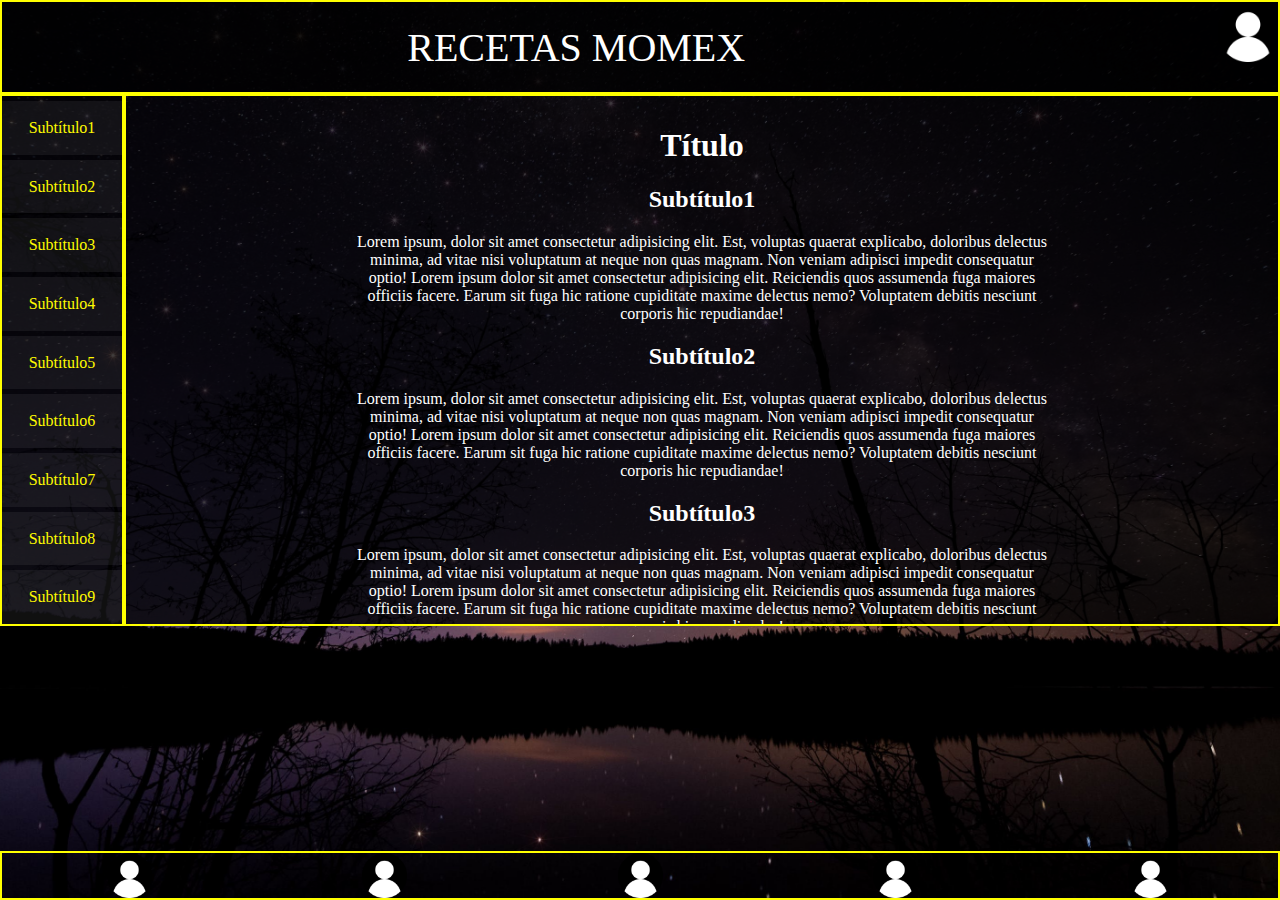
==== commit de5ce652: "aside 100%, footer 50%" ====
--- a/index.html
+++ b/index.html
@@ -4,6 +4,8 @@
     <meta charset="UTF-8">
     <meta name="viewport" content="width=device-width, initial-scale=1.0">
     <link rel="stylesheet" href="style.css">
+    <link rel="stylesheet" href="https://cdnjs.cloudflare.com/ajax/libs/font-awesome/6.4.2/css/all.min.css" integrity="sha512-z3gLpd7yknf1YoNbCzqRKc4qyor8gaKU1qmn+CShxbuBusANI9QpRohGBreCFkKxLhei6S9CQXFEbbKuqLg0DA==" crossorigin="anonymous" referrerpolicy="no-referrer" />
+
     <title>Recetas Momex</title>
 </head>
 <body>
@@ -19,47 +21,57 @@
                 <div class="texto">
                     <h1>Título</h1>
 
-                    <ul>
-                        <li>1</li>
-                        <li>2</li>
-                        <li>3</li>
-                    </ul>
-
-                    <h2>Subtítulo1</h2>
+                    <h2 id="h2-1">Subtítulo1</h2>
                     <p>Lorem ipsum, dolor sit amet consectetur adipisicing elit. Est, voluptas quaerat explicabo, doloribus delectus minima, ad vitae nisi voluptatum at neque non quas magnam. Non veniam adipisci impedit consequatur optio! Lorem ipsum dolor sit amet consectetur adipisicing elit. Reiciendis quos assumenda fuga maiores officiis facere. Earum sit fuga hic ratione cupiditate maxime delectus nemo? Voluptatem debitis nesciunt corporis hic repudiandae!</p>
 
-                    <h2>Subtítulo2</h2>
+                    <h2 id="h2-2">Subtítulo2</h2>
                     <p>Lorem ipsum, dolor sit amet consectetur adipisicing elit. Est, voluptas quaerat explicabo, doloribus delectus minima, ad vitae nisi voluptatum at neque non quas magnam. Non veniam adipisci impedit consequatur optio! Lorem ipsum dolor sit amet consectetur adipisicing elit. Reiciendis quos assumenda fuga maiores officiis facere. Earum sit fuga hic ratione cupiditate maxime delectus nemo? Voluptatem debitis nesciunt corporis hic repudiandae!</p>
 
-                    <h2>Subtítulo3</h2>
+                    <h2 id="h2-3">Subtítulo3</h2>
                     <p>Lorem ipsum, dolor sit amet consectetur adipisicing elit. Est, voluptas quaerat explicabo, doloribus delectus minima, ad vitae nisi voluptatum at neque non quas magnam. Non veniam adipisci impedit consequatur optio! Lorem ipsum dolor sit amet consectetur adipisicing elit. Reiciendis quos assumenda fuga maiores officiis facere. Earum sit fuga hic ratione cupiditate maxime delectus nemo? Voluptatem debitis nesciunt corporis hic repudiandae!</p>
 
-                    <h2>Subtítulo4</h2>
+                    <h2 id="h2-4">Subtítulo4</h2>
                     <p>Lorem ipsum, dolor sit amet consectetur adipisicing elit. Est, voluptas quaerat explicabo, doloribus delectus minima, ad vitae nisi voluptatum at neque non quas magnam. Non veniam adipisci impedit consequatur optio! Lorem ipsum dolor sit amet consectetur adipisicing elit. Reiciendis quos assumenda fuga maiores officiis facere. Earum sit fuga hic ratione cupiditate maxime delectus nemo? Voluptatem debitis nesciunt corporis hic repudiandae!</p>
 
-                    <h2>Subtítulo5</h2>
+                    <h2 id="h2-5">Subtítulo5</h2>
                     <p>Lorem ipsum, dolor sit amet consectetur adipisicing elit. Est, voluptas quaerat explicabo, doloribus delectus minima, ad vitae nisi voluptatum at neque non quas magnam. Non veniam adipisci impedit consequatur optio! Lorem ipsum dolor sit amet consectetur adipisicing elit. Reiciendis quos assumenda fuga maiores officiis facere. Earum sit fuga hic ratione cupiditate maxime delectus nemo? Voluptatem debitis nesciunt corporis hic repudiandae!</p>
 
-                    <h2>Subtítulo6</h2>
+                    <h2 id="h2-6">Subtítulo6</h2>
                     <p>Lorem ipsum, dolor sit amet consectetur adipisicing elit. Est, voluptas quaerat explicabo, doloribus delectus minima, ad vitae nisi voluptatum at neque non quas magnam. Non veniam adipisci impedit consequatur optio! Lorem ipsum dolor sit amet consectetur adipisicing elit. Reiciendis quos assumenda fuga maiores officiis facere. Earum sit fuga hic ratione cupiditate maxime delectus nemo? Voluptatem debitis nesciunt corporis hic repudiandae!</p>
 
-                    <h2>Subtítulo7</h2>
+                    <h2 id="h2-7">Subtítulo7</h2>
                     <p>Lorem ipsum, dolor sit amet consectetur adipisicing elit. Est, voluptas quaerat explicabo, doloribus delectus minima, ad vitae nisi voluptatum at neque non quas magnam. Non veniam adipisci impedit consequatur optio! Lorem ipsum dolor sit amet consectetur adipisicing elit. Reiciendis quos assumenda fuga maiores officiis facere. Earum sit fuga hic ratione cupiditate maxime delectus nemo? Voluptatem debitis nesciunt corporis hic repudiandae!</p>
 
-                    <h2>Subtítulo8</h2>
+                    <h2 id="h2-8">Subtítulo8</h2>
                     <p>Lorem ipsum, dolor sit amet consectetur adipisicing elit. Est, voluptas quaerat explicabo, doloribus delectus minima, ad vitae nisi voluptatum at neque non quas magnam. Non veniam adipisci impedit consequatur optio! Lorem ipsum dolor sit amet consectetur adipisicing elit. Reiciendis quos assumenda fuga maiores officiis facere. Earum sit fuga hic ratione cupiditate maxime delectus nemo? Voluptatem debitis nesciunt corporis hic repudiandae!</p>
 
-                    <h2>Subtítulo9</h2>
+                    <h2 id="h2-9">Subtítulo9</h2>
                     <p>Lorem ipsum, dolor sit amet consectetur adipisicing elit. Est, voluptas quaerat explicabo, doloribus delectus minima, ad vitae nisi voluptatum at neque non quas magnam. Non veniam adipisci impedit consequatur optio! Lorem ipsum dolor sit amet consectetur adipisicing elit. Reiciendis quos assumenda fuga maiores officiis facere. Earum sit fuga hic ratione cupiditate maxime delectus nemo? Voluptatem debitis nesciunt corporis hic repudiandae!</p>
                 </div>
             </main>
            
 
             <aside>
+                <div class="anclas"><a class="aside-a" href="#h2-1">Subtítulo1</a></div>
+                <div class="anclas"><a class="aside-a" href="#h2-2">Subtítulo2</a></div>
+                <div class="anclas"><a class="aside-a" href="#h2-3">Subtítulo3</a></div>
+                <div class="anclas"><a class="aside-a" href="#h2-4">Subtítulo4</a></div>
+                <div class="anclas"><a class="aside-a" href="#h2-5">Subtítulo5</a></div>
+                <div class="anclas"><a class="aside-a" href="#h2-6">Subtítulo6</a></div>
+                <div class="anclas"><a class="aside-a" href="#h2-7">Subtítulo7</a></div>
+                <div class="anclas"><a class="aside-a" href="#h2-8">Subtítulo8</a></div>
+                <div class="anclas"><a class="aside-a" href="#h2-9">Subtítulo9</a></div>
+
             </aside>
         </div>
         
-        <footer></footer>
+        <footer>
+            <a href="#" class="img-footer"><div></div></a>
+            <a href="#" class="img-footer"><div></div></a>
+            <a href="#" class="img-footer"><div></div></a>
+            <a href="#" class="img-footer"><div></div></a>
+            <a href="#" class="img-footer"><div></div></a>
+        </footer>
     </div>
 
 </body>
--- a/style.css
+++ b/style.css
@@ -6,6 +6,8 @@
     background-repeat: no-repeat;
     background-size: cover;
     background-attachment: fixed;
+
+   
   }
 
 .flexContainer {
@@ -60,8 +62,9 @@
 
     flex-grow: 1;
     overflow: auto;
-    max-height: 524px;
+    max-height: 528px;
     max-width: 90%;
+    scroll-behavior: smooth;
 }
 
 /*hay que agregar padding a una caja sin flex o se va todo al carajo*/
@@ -76,19 +79,70 @@
 
     flex-grow: 1;
     max-width: 10%;
+    max-height: 528px;
+
+    display: flex;
+    flex-direction: column;
+    overflow: auto;
+    
+}
+
+.anclas {
+    flex-grow: 1;
+    margin-top: 5px;
+    background-color: rgba(255, 255, 255, 0.062);
+    
+    display: flex;
+    justify-content: center;
+    align-items: center;
+
+    transition: .5s;
+    min-height: 20px;
+}
+.anclas:hover {
+    background: radial-gradient( rgb(255, 255, 255),rgb(68, 68, 68));
+}
+
+.aside-a {
+    color: rgb(255, 251, 0);
+    text-decoration: none;
+
+    transition: .5s;
+}
+.aside-a:hover {
+    font-size: 130%;
+    color: black;
 }
 
 footer {
-    background-color: #000000ea;
+    background-color: #00000000;
     border: 2px solid yellow;	
 
     flex-grow: 1;
     flex-basis: 50px;
     max-height: 5%;
+
+    display: flex;
+    
 }
 
-ul {
-    list-style-position: inherit;
-    margin: 0 0;
-    padding: 0 0 0 0;
+
+p {
+    font-size: 100%;
+}
+p:hover {
+    font-size: 150%;
+    background-color: rgba(0, 0, 0, 0.849);
+
+    padding: 5px;
+    border-radius: 15px;
+}
+
+.img-footer {
+    background-image: url(img/585e4bf3cb11b227491c339a.png);
+    background-position: center;
+    background-size: contain;
+    background-repeat: no-repeat;
+    flex-grow: 1;
+
 }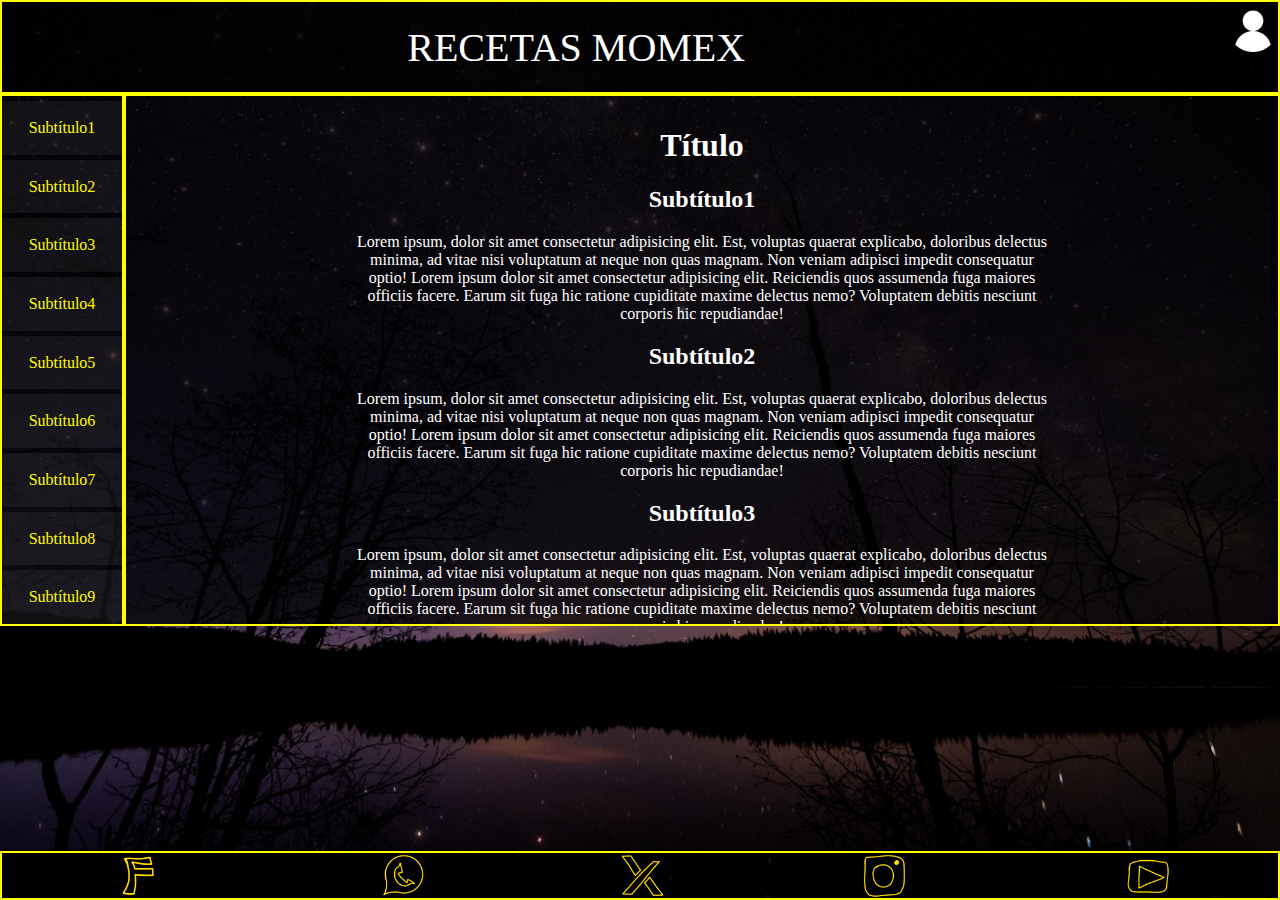
==== commit b0cf426f: "footer terminado" ====
--- a/index.html
+++ b/index.html
@@ -66,11 +66,11 @@
         </div>
         
         <footer>
-            <a href="#" class="img-footer"><div></div></a>
-            <a href="#" class="img-footer"><div></div></a>
-            <a href="#" class="img-footer"><div></div></a>
-            <a href="#" class="img-footer"><div></div></a>
-            <a href="#" class="img-footer"><div></div></a>
+            <a href="#" class="img-footer img-footer1"><div class="redes">Facebook</div></a>
+            <a href="#" class="img-footer img-footer2"><div class="redes">whatsapp</div></a>
+            <a href="#" class="img-footer img-footer3"><div class="redes">X</div></a>
+            <a href="#" class="img-footer img-footer4"><div class="redes">Instagram</div></a>
+            <a href="#" class="img-footer img-footer5"><div class="redes">Youtube</div></a>
         </footer>
     </div>
 
--- a/style.css
+++ b/style.css
@@ -46,8 +46,8 @@
     flex-direction: row-reverse;
 }
 .imagen img {
-    max-width: 60px;
-    max-height: 60px;
+    max-width: 50px;
+    max-height: 50px;
 }
 
 .hijo {
@@ -115,7 +115,7 @@
 }
 
 footer {
-    background-color: #00000000;
+    background-color: #000000d2;
     border: 2px solid yellow;	
 
     flex-grow: 1;
@@ -138,11 +138,44 @@
     border-radius: 15px;
 }
 
+.img-footer1 {
+    background-image: url(iconos/477\ sin\ título_20231030103930.png);
+}
+.img-footer2 {
+    background-image: url(iconos/477\ sin\ título_20231030104723.png);
+}
+.img-footer3 {
+    background-image: url(iconos/477\ sin\ título_20231030105044.png);
+}
+.img-footer4 {
+    background-image: url(iconos/477\ sin\ título_20231030105240.png);
+}
+.img-footer5 {
+    background-image: url(iconos/477\ sin\ título_20231030105408.png);
+}
+
+
 .img-footer {
-    background-image: url(img/585e4bf3cb11b227491c339a.png);
+    
     background-position: center;
     background-size: contain;
     background-repeat: no-repeat;
     flex-grow: 1;
 
-}+    text-decoration: none;
+    color: #ffff0000;
+    font-size: 110%;
+    transition: .5s;
+}
+
+.img-footer:hover {
+    color: #ffff00;
+    background-color: #000000;
+    background-image: none;
+}
+
+.redes {
+    display: flex;
+    align-items: center;
+    justify-content: center;
+}
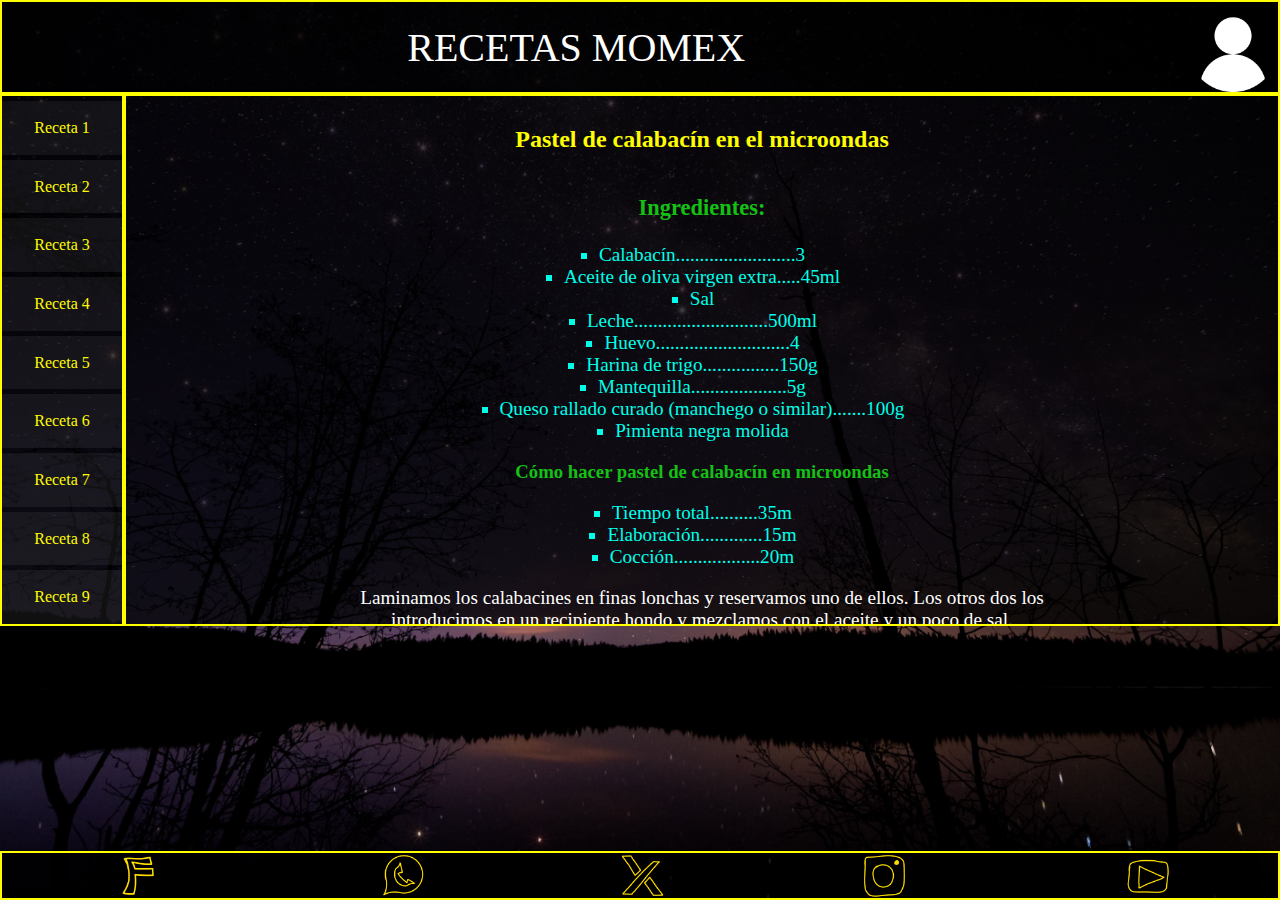
==== commit 0e5a3dd5: "texto agregado" ====
--- a/index.html
+++ b/index.html
@@ -19,48 +19,275 @@
         <div class="hijo">
             <main>
                 <div class="texto">
-                    <h1>Título</h1>
-
-                    <h2 id="h2-1">Subtítulo1</h2>
-                    <p>Lorem ipsum, dolor sit amet consectetur adipisicing elit. Est, voluptas quaerat explicabo, doloribus delectus minima, ad vitae nisi voluptatum at neque non quas magnam. Non veniam adipisci impedit consequatur optio! Lorem ipsum dolor sit amet consectetur adipisicing elit. Reiciendis quos assumenda fuga maiores officiis facere. Earum sit fuga hic ratione cupiditate maxime delectus nemo? Voluptatem debitis nesciunt corporis hic repudiandae!</p>
-
+
+                    <h2 id="h2-1">Pastel de calabacín en el microondas</h2>
+                    
+                    <ul>
+                        <h3>Ingredientes:</h3>
+                        <li>Calabacín.........................3</li>
+                        <li>Aceite de oliva virgen extra.....45ml</li>
+                        <li>Sal</li>
+                        <li>Leche............................500ml</li>
+                        <li>Huevo............................4</li>
+                        <li>Harina de trigo................150g</li>
+                        <li>Mantequilla....................5g</li>
+                        <li>Queso rallado curado (manchego o similar).......100g</li>
+                        <li>Pimienta negra molida</li>
+                    </ul>
+
+                    <h3>Cómo hacer pastel de calabacín en microondas</h3>
+                    <ul>
+                        <li>Tiempo total..........35m</li>
+                        <li>Elaboración.............15m</li>
+                        <li>Cocción..................20m</li>
+                    </ul>
+
+                    <p>Laminamos los calabacines en finas lonchas y reservamos uno de ellos. Los otros dos los introducimos en un recipiente hondo y mezclamos con el aceite y un poco de sal. Cocemos en el microondas, a máxima potencia, durante cinco minutos o hasta que estén tiernos.
+
+                        Mientras tanto, batimos la leche, los huevos y la harina hasta que no queden grumos. Añadimos el calabacín cocido, tras escurrir bien los jugos que ha soltado, y salpimentamos al gusto. Untamos una fuente de horno con mantequilla y vertemos la mezcla.
+                        
+                        Espolvoreamos con queso rallado y cubrimos con las láminas de calabacín que tenemos reservadas. Llevamos de nuevo al microondas, programando 15 minutos a máxima potencia. Dejamos reposar y atemperar unos minutos antes de servir, con un poco de pimienta negra recién molida por la superficie.
+                    </p>
+
+                    
+                    
                     <h2 id="h2-2">Subtítulo2</h2>
-                    <p>Lorem ipsum, dolor sit amet consectetur adipisicing elit. Est, voluptas quaerat explicabo, doloribus delectus minima, ad vitae nisi voluptatum at neque non quas magnam. Non veniam adipisci impedit consequatur optio! Lorem ipsum dolor sit amet consectetur adipisicing elit. Reiciendis quos assumenda fuga maiores officiis facere. Earum sit fuga hic ratione cupiditate maxime delectus nemo? Voluptatem debitis nesciunt corporis hic repudiandae!</p>
+                    <ul>
+                        <h3>Ingredientes:</h3>
+                        <li>Calabacín.........................3</li>
+                        <li>Aceite de oliva virgen extra.....45ml</li>
+                        <li>Sal</li>
+                        <li>Leche............................500ml</li>
+                        <li>Huevo............................4</li>
+                        <li>Harina de trigo................150g</li>
+                        <li>Mantequilla....................5g</li>
+                        <li>Queso rallado curado (manchego o similar).......100g</li>
+                        <li>Pimienta negra molida</li>
+                    </ul>
+
+                    <h3>Cómo hacer pastel de calabacín en microondas</h3>
+                    <ul>
+                        <li>Tiempo total..........35m</li>
+                        <li>Elaboración.............15m</li>
+                        <li>Cocción..................20m</li>
+                    </ul>
+
+                    <p>Laminamos los calabacines en finas lonchas y reservamos uno de ellos. Los otros dos los introducimos en un recipiente hondo y mezclamos con el aceite y un poco de sal. Cocemos en el microondas, a máxima potencia, durante cinco minutos o hasta que estén tiernos.
+
+                        Mientras tanto, batimos la leche, los huevos y la harina hasta que no queden grumos. Añadimos el calabacín cocido, tras escurrir bien los jugos que ha soltado, y salpimentamos al gusto. Untamos una fuente de horno con mantequilla y vertemos la mezcla.
+                        
+                        Espolvoreamos con queso rallado y cubrimos con las láminas de calabacín que tenemos reservadas. Llevamos de nuevo al microondas, programando 15 minutos a máxima potencia. Dejamos reposar y atemperar unos minutos antes de servir, con un poco de pimienta negra recién molida por la superficie.
+                    </p>
 
                     <h2 id="h2-3">Subtítulo3</h2>
-                    <p>Lorem ipsum, dolor sit amet consectetur adipisicing elit. Est, voluptas quaerat explicabo, doloribus delectus minima, ad vitae nisi voluptatum at neque non quas magnam. Non veniam adipisci impedit consequatur optio! Lorem ipsum dolor sit amet consectetur adipisicing elit. Reiciendis quos assumenda fuga maiores officiis facere. Earum sit fuga hic ratione cupiditate maxime delectus nemo? Voluptatem debitis nesciunt corporis hic repudiandae!</p>
+                    <ul>
+                        <h3>Ingredientes:</h3>
+                        <li>Calabacín.........................3</li>
+                        <li>Aceite de oliva virgen extra.....45ml</li>
+                        <li>Sal</li>
+                        <li>Leche............................500ml</li>
+                        <li>Huevo............................4</li>
+                        <li>Harina de trigo................150g</li>
+                        <li>Mantequilla....................5g</li>
+                        <li>Queso rallado curado (manchego o similar).......100g</li>
+                        <li>Pimienta negra molida</li>
+                    </ul>
+
+                    <h3>Cómo hacer pastel de calabacín en microondas</h3>
+                    <ul>
+                        <li>Tiempo total..........35m</li>
+                        <li>Elaboración.............15m</li>
+                        <li>Cocción..................20m</li>
+                    </ul>
+
+                    <p>Laminamos los calabacines en finas lonchas y reservamos uno de ellos. Los otros dos los introducimos en un recipiente hondo y mezclamos con el aceite y un poco de sal. Cocemos en el microondas, a máxima potencia, durante cinco minutos o hasta que estén tiernos.
+
+                        Mientras tanto, batimos la leche, los huevos y la harina hasta que no queden grumos. Añadimos el calabacín cocido, tras escurrir bien los jugos que ha soltado, y salpimentamos al gusto. Untamos una fuente de horno con mantequilla y vertemos la mezcla.
+                        
+                        Espolvoreamos con queso rallado y cubrimos con las láminas de calabacín que tenemos reservadas. Llevamos de nuevo al microondas, programando 15 minutos a máxima potencia. Dejamos reposar y atemperar unos minutos antes de servir, con un poco de pimienta negra recién molida por la superficie.
+                    </p>
 
                     <h2 id="h2-4">Subtítulo4</h2>
-                    <p>Lorem ipsum, dolor sit amet consectetur adipisicing elit. Est, voluptas quaerat explicabo, doloribus delectus minima, ad vitae nisi voluptatum at neque non quas magnam. Non veniam adipisci impedit consequatur optio! Lorem ipsum dolor sit amet consectetur adipisicing elit. Reiciendis quos assumenda fuga maiores officiis facere. Earum sit fuga hic ratione cupiditate maxime delectus nemo? Voluptatem debitis nesciunt corporis hic repudiandae!</p>
+                    <ul>
+                        <h3>Ingredientes:</h3>
+                        <li>Calabacín.........................3</li>
+                        <li>Aceite de oliva virgen extra.....45ml</li>
+                        <li>Sal</li>
+                        <li>Leche............................500ml</li>
+                        <li>Huevo............................4</li>
+                        <li>Harina de trigo................150g</li>
+                        <li>Mantequilla....................5g</li>
+                        <li>Queso rallado curado (manchego o similar).......100g</li>
+                        <li>Pimienta negra molida</li>
+                    </ul>
+
+                    <h3>Cómo hacer pastel de calabacín en microondas</h3>
+                    <ul>
+                        <li>Tiempo total..........35m</li>
+                        <li>Elaboración.............15m</li>
+                        <li>Cocción..................20m</li>
+                    </ul>
+
+                    <p>Laminamos los calabacines en finas lonchas y reservamos uno de ellos. Los otros dos los introducimos en un recipiente hondo y mezclamos con el aceite y un poco de sal. Cocemos en el microondas, a máxima potencia, durante cinco minutos o hasta que estén tiernos.
+
+                        Mientras tanto, batimos la leche, los huevos y la harina hasta que no queden grumos. Añadimos el calabacín cocido, tras escurrir bien los jugos que ha soltado, y salpimentamos al gusto. Untamos una fuente de horno con mantequilla y vertemos la mezcla.
+                        
+                        Espolvoreamos con queso rallado y cubrimos con las láminas de calabacín que tenemos reservadas. Llevamos de nuevo al microondas, programando 15 minutos a máxima potencia. Dejamos reposar y atemperar unos minutos antes de servir, con un poco de pimienta negra recién molida por la superficie.
+                    </p>
 
                     <h2 id="h2-5">Subtítulo5</h2>
-                    <p>Lorem ipsum, dolor sit amet consectetur adipisicing elit. Est, voluptas quaerat explicabo, doloribus delectus minima, ad vitae nisi voluptatum at neque non quas magnam. Non veniam adipisci impedit consequatur optio! Lorem ipsum dolor sit amet consectetur adipisicing elit. Reiciendis quos assumenda fuga maiores officiis facere. Earum sit fuga hic ratione cupiditate maxime delectus nemo? Voluptatem debitis nesciunt corporis hic repudiandae!</p>
+                    <ul>
+                        <h3>Ingredientes:</h3>
+                        <li>Calabacín.........................3</li>
+                        <li>Aceite de oliva virgen extra.....45ml</li>
+                        <li>Sal</li>
+                        <li>Leche............................500ml</li>
+                        <li>Huevo............................4</li>
+                        <li>Harina de trigo................150g</li>
+                        <li>Mantequilla....................5g</li>
+                        <li>Queso rallado curado (manchego o similar).......100g</li>
+                        <li>Pimienta negra molida</li>
+                    </ul>
+
+                    <h3>Cómo hacer pastel de calabacín en microondas</h3>
+                    <ul>
+                        <li>Tiempo total..........35m</li>
+                        <li>Elaboración.............15m</li>
+                        <li>Cocción..................20m</li>
+                    </ul>
+
+                    <p>Laminamos los calabacines en finas lonchas y reservamos uno de ellos. Los otros dos los introducimos en un recipiente hondo y mezclamos con el aceite y un poco de sal. Cocemos en el microondas, a máxima potencia, durante cinco minutos o hasta que estén tiernos.
+
+                        Mientras tanto, batimos la leche, los huevos y la harina hasta que no queden grumos. Añadimos el calabacín cocido, tras escurrir bien los jugos que ha soltado, y salpimentamos al gusto. Untamos una fuente de horno con mantequilla y vertemos la mezcla.
+                        
+                        Espolvoreamos con queso rallado y cubrimos con las láminas de calabacín que tenemos reservadas. Llevamos de nuevo al microondas, programando 15 minutos a máxima potencia. Dejamos reposar y atemperar unos minutos antes de servir, con un poco de pimienta negra recién molida por la superficie.
+                    </p>
 
                     <h2 id="h2-6">Subtítulo6</h2>
-                    <p>Lorem ipsum, dolor sit amet consectetur adipisicing elit. Est, voluptas quaerat explicabo, doloribus delectus minima, ad vitae nisi voluptatum at neque non quas magnam. Non veniam adipisci impedit consequatur optio! Lorem ipsum dolor sit amet consectetur adipisicing elit. Reiciendis quos assumenda fuga maiores officiis facere. Earum sit fuga hic ratione cupiditate maxime delectus nemo? Voluptatem debitis nesciunt corporis hic repudiandae!</p>
+                    <ul>
+                        <h3>Ingredientes:</h3>
+                        <li>Calabacín.........................3</li>
+                        <li>Aceite de oliva virgen extra.....45ml</li>
+                        <li>Sal</li>
+                        <li>Leche............................500ml</li>
+                        <li>Huevo............................4</li>
+                        <li>Harina de trigo................150g</li>
+                        <li>Mantequilla....................5g</li>
+                        <li>Queso rallado curado (manchego o similar).......100g</li>
+                        <li>Pimienta negra molida</li>
+                    </ul>
+
+                    <h3>Cómo hacer pastel de calabacín en microondas</h3>
+                    <ul>
+                        <li>Tiempo total..........35m</li>
+                        <li>Elaboración.............15m</li>
+                        <li>Cocción..................20m</li>
+                    </ul>
+
+                    <p>Laminamos los calabacines en finas lonchas y reservamos uno de ellos. Los otros dos los introducimos en un recipiente hondo y mezclamos con el aceite y un poco de sal. Cocemos en el microondas, a máxima potencia, durante cinco minutos o hasta que estén tiernos.
+
+                        Mientras tanto, batimos la leche, los huevos y la harina hasta que no queden grumos. Añadimos el calabacín cocido, tras escurrir bien los jugos que ha soltado, y salpimentamos al gusto. Untamos una fuente de horno con mantequilla y vertemos la mezcla.
+                        
+                        Espolvoreamos con queso rallado y cubrimos con las láminas de calabacín que tenemos reservadas. Llevamos de nuevo al microondas, programando 15 minutos a máxima potencia. Dejamos reposar y atemperar unos minutos antes de servir, con un poco de pimienta negra recién molida por la superficie.
+                    </p>
 
                     <h2 id="h2-7">Subtítulo7</h2>
-                    <p>Lorem ipsum, dolor sit amet consectetur adipisicing elit. Est, voluptas quaerat explicabo, doloribus delectus minima, ad vitae nisi voluptatum at neque non quas magnam. Non veniam adipisci impedit consequatur optio! Lorem ipsum dolor sit amet consectetur adipisicing elit. Reiciendis quos assumenda fuga maiores officiis facere. Earum sit fuga hic ratione cupiditate maxime delectus nemo? Voluptatem debitis nesciunt corporis hic repudiandae!</p>
+                    <ul>
+                        <h3>Ingredientes:</h3>
+                        <li>Calabacín.........................3</li>
+                        <li>Aceite de oliva virgen extra.....45ml</li>
+                        <li>Sal</li>
+                        <li>Leche............................500ml</li>
+                        <li>Huevo............................4</li>
+                        <li>Harina de trigo................150g</li>
+                        <li>Mantequilla....................5g</li>
+                        <li>Queso rallado curado (manchego o similar).......100g</li>
+                        <li>Pimienta negra molida</li>
+                    </ul>
+
+                    <h3>Cómo hacer pastel de calabacín en microondas</h3>
+                    <ul>
+                        <li>Tiempo total..........35m</li>
+                        <li>Elaboración.............15m</li>
+                        <li>Cocción..................20m</li>
+                    </ul>
+
+                    <p>Laminamos los calabacines en finas lonchas y reservamos uno de ellos. Los otros dos los introducimos en un recipiente hondo y mezclamos con el aceite y un poco de sal. Cocemos en el microondas, a máxima potencia, durante cinco minutos o hasta que estén tiernos.
+
+                        Mientras tanto, batimos la leche, los huevos y la harina hasta que no queden grumos. Añadimos el calabacín cocido, tras escurrir bien los jugos que ha soltado, y salpimentamos al gusto. Untamos una fuente de horno con mantequilla y vertemos la mezcla.
+                        
+                        Espolvoreamos con queso rallado y cubrimos con las láminas de calabacín que tenemos reservadas. Llevamos de nuevo al microondas, programando 15 minutos a máxima potencia. Dejamos reposar y atemperar unos minutos antes de servir, con un poco de pimienta negra recién molida por la superficie.
+                    </p>
 
                     <h2 id="h2-8">Subtítulo8</h2>
-                    <p>Lorem ipsum, dolor sit amet consectetur adipisicing elit. Est, voluptas quaerat explicabo, doloribus delectus minima, ad vitae nisi voluptatum at neque non quas magnam. Non veniam adipisci impedit consequatur optio! Lorem ipsum dolor sit amet consectetur adipisicing elit. Reiciendis quos assumenda fuga maiores officiis facere. Earum sit fuga hic ratione cupiditate maxime delectus nemo? Voluptatem debitis nesciunt corporis hic repudiandae!</p>
+                    <ul>
+                        <h3>Ingredientes:</h3>
+                        <li>Calabacín.........................3</li>
+                        <li>Aceite de oliva virgen extra.....45ml</li>
+                        <li>Sal</li>
+                        <li>Leche............................500ml</li>
+                        <li>Huevo............................4</li>
+                        <li>Harina de trigo................150g</li>
+                        <li>Mantequilla....................5g</li>
+                        <li>Queso rallado curado (manchego o similar).......100g</li>
+                        <li>Pimienta negra molida</li>
+                    </ul>
+
+                    <h3>Cómo hacer pastel de calabacín en microondas</h3>
+                    <ul>
+                        <li>Tiempo total..........35m</li>
+                        <li>Elaboración.............15m</li>
+                        <li>Cocción..................20m</li>
+                    </ul>
+
+                    <p>Laminamos los calabacines en finas lonchas y reservamos uno de ellos. Los otros dos los introducimos en un recipiente hondo y mezclamos con el aceite y un poco de sal. Cocemos en el microondas, a máxima potencia, durante cinco minutos o hasta que estén tiernos.
+
+                        Mientras tanto, batimos la leche, los huevos y la harina hasta que no queden grumos. Añadimos el calabacín cocido, tras escurrir bien los jugos que ha soltado, y salpimentamos al gusto. Untamos una fuente de horno con mantequilla y vertemos la mezcla.
+                        
+                        Espolvoreamos con queso rallado y cubrimos con las láminas de calabacín que tenemos reservadas. Llevamos de nuevo al microondas, programando 15 minutos a máxima potencia. Dejamos reposar y atemperar unos minutos antes de servir, con un poco de pimienta negra recién molida por la superficie.
+                    </p>
 
                     <h2 id="h2-9">Subtítulo9</h2>
-                    <p>Lorem ipsum, dolor sit amet consectetur adipisicing elit. Est, voluptas quaerat explicabo, doloribus delectus minima, ad vitae nisi voluptatum at neque non quas magnam. Non veniam adipisci impedit consequatur optio! Lorem ipsum dolor sit amet consectetur adipisicing elit. Reiciendis quos assumenda fuga maiores officiis facere. Earum sit fuga hic ratione cupiditate maxime delectus nemo? Voluptatem debitis nesciunt corporis hic repudiandae!</p>
+                    <ul>
+                        <h3>Ingredientes:</h3>
+                        <li>Calabacín.........................3</li>
+                        <li>Aceite de oliva virgen extra.....45ml</li>
+                        <li>Sal</li>
+                        <li>Leche............................500ml</li>
+                        <li>Huevo............................4</li>
+                        <li>Harina de trigo................150g</li>
+                        <li>Mantequilla....................5g</li>
+                        <li>Queso rallado curado (manchego o similar).......100g</li>
+                        <li>Pimienta negra molida</li>
+                    </ul>
+
+                    <h3>Cómo hacer pastel de calabacín en microondas</h3>
+                    <ul>
+                        <li>Tiempo total..........35m</li>
+                        <li>Elaboración.............15m</li>
+                        <li>Cocción..................20m</li>
+                    </ul>
+
+                    <p>Laminamos los calabacines en finas lonchas y reservamos uno de ellos. Los otros dos los introducimos en un recipiente hondo y mezclamos con el aceite y un poco de sal. Cocemos en el microondas, a máxima potencia, durante cinco minutos o hasta que estén tiernos.
+
+                        Mientras tanto, batimos la leche, los huevos y la harina hasta que no queden grumos. Añadimos el calabacín cocido, tras escurrir bien los jugos que ha soltado, y salpimentamos al gusto. Untamos una fuente de horno con mantequilla y vertemos la mezcla.
+                        
+                        Espolvoreamos con queso rallado y cubrimos con las láminas de calabacín que tenemos reservadas. Llevamos de nuevo al microondas, programando 15 minutos a máxima potencia. Dejamos reposar y atemperar unos minutos antes de servir, con un poco de pimienta negra recién molida por la superficie.
+                    </p>
                 </div>
             </main>
            
 
             <aside>
-                <div class="anclas"><a class="aside-a" href="#h2-1">Subtítulo1</a></div>
-                <div class="anclas"><a class="aside-a" href="#h2-2">Subtítulo2</a></div>
-                <div class="anclas"><a class="aside-a" href="#h2-3">Subtítulo3</a></div>
-                <div class="anclas"><a class="aside-a" href="#h2-4">Subtítulo4</a></div>
-                <div class="anclas"><a class="aside-a" href="#h2-5">Subtítulo5</a></div>
-                <div class="anclas"><a class="aside-a" href="#h2-6">Subtítulo6</a></div>
-                <div class="anclas"><a class="aside-a" href="#h2-7">Subtítulo7</a></div>
-                <div class="anclas"><a class="aside-a" href="#h2-8">Subtítulo8</a></div>
-                <div class="anclas"><a class="aside-a" href="#h2-9">Subtítulo9</a></div>
+                <div class="anclas"><a class="aside-a" href="#h2-1">Receta 1</a></div>
+                <div class="anclas"><a class="aside-a" href="#h2-2">Receta 2</a></div>
+                <div class="anclas"><a class="aside-a" href="#h2-3">Receta 3</a></div>
+                <div class="anclas"><a class="aside-a" href="#h2-4">Receta 4</a></div>
+                <div class="anclas"><a class="aside-a" href="#h2-5">Receta 5</a></div>
+                <div class="anclas"><a class="aside-a" href="#h2-6">Receta 6</a></div>
+                <div class="anclas"><a class="aside-a" href="#h2-7">Receta 7</a></div>
+                <div class="anclas"><a class="aside-a" href="#h2-8">Receta 8</a></div>
+                <div class="anclas"><a class="aside-a" href="#h2-9">Receta 9</a></div>
 
             </aside>
         </div>
--- a/style.css
+++ b/style.css
@@ -1,3 +1,5 @@
+/*acomodo el body para que el Header, aside, main y footer ocupen toda la pantalla
+además de poner una imagen como background*/
 body, html {
     height: 100%;
     margin: 0;
@@ -10,6 +12,9 @@
    
   }
 
+/*creo el flex container donde irán los tres elementos, porque aside y main irán en otro contenedor.
+tendrá la dirección de columna y ocupará todo el alto, además el texto será blanco para contrastar con el
+fondo*/
 .flexContainer {
     display: flex;
     flex-direction: column;
@@ -19,6 +24,8 @@
     color: white;
 }
 
+
+/*en el header está el Título y una imagen de usuario para suscribirse a los avisos*/
 header {
     background-color: #000000ea;
     flex-basis: 50px;
@@ -31,6 +38,8 @@
     
 }
 
+
+/*ajusta el título del header*/
 .titulo {
     flex-grow: 1;
     display: flex;
@@ -38,24 +47,32 @@
     align-items: center;
     font-size: 250%;
 }
+
+/*caja hermana al título que contiene la imagen*/
 .imagen {
     flex-grow: 1;
     max-width: 10%;
+    /*el max height es para que la imagen no se vaya al carajo en cada cambio de tamaño*/
+    max-height: 100%;
 
     display: flex;
     flex-direction: row-reverse;
 }
+
+/*la imagen en si*/
 .imagen img {
-    max-width: 50px;
-    max-height: 50px;
-}
-
+    max-width: 100%;
+    max-height: 100%;
+}
+
+/*hijo del container principal, hermano del header que contiene al main y aside*/
 .hijo {
     display: flex;
     flex-direction: row-reverse;
     flex-grow: 1;
 }
 
+/*donde va el artículo en si*/
 main {
     background-color: #000000c0;
     border: 2px solid yellow;	
@@ -73,6 +90,7 @@
     text-align: center;
 }
 
+/*hermano del main, aquí irán las anclas*/
 aside {
     background-color: #000000cb;
     border: 2px solid yellow;	
@@ -87,6 +105,7 @@
     
 }
 
+/*las anclas deltro del aside*/
 .anclas {
     flex-grow: 1;
     margin-top: 5px;
@@ -103,6 +122,7 @@
     background: radial-gradient( rgb(255, 255, 255),rgb(68, 68, 68));
 }
 
+/*link del aside*/
 .aside-a {
     color: rgb(255, 251, 0);
     text-decoration: none;
@@ -114,6 +134,7 @@
     color: black;
 }
 
+/*el pie de página donde van las redes*/
 footer {
     background-color: #000000d2;
     border: 2px solid yellow;	
@@ -126,10 +147,11 @@
     
 }
 
-
+/*párrafos en el main*/
 p {
-    font-size: 100%;
-}
+    font-size: 120%;
+}
+/*efecto lupa*/
 p:hover {
     font-size: 150%;
     background-color: rgba(0, 0, 0, 0.849);
@@ -138,6 +160,8 @@
     border-radius: 15px;
 }
 
+
+/*desde aquí solo tiene que ver con las imágenes de redes sociales*/
 .img-footer1 {
     background-image: url(iconos/477\ sin\ título_20231030103930.png);
 }
@@ -179,3 +203,80 @@
     align-items: center;
     justify-content: center;
 }
+
+
+/*acomodando las listas*/
+h2 {
+    color: #ffff00;
+   
+}
+h2:not(:first-of-type) { /*elige todos los h2, menos el primero*/
+    margin-top: 200px;
+}
+h3 {
+    color: #15c015;
+}
+
+ul {
+    display: flex;
+    flex-direction: column;
+    align-items: center;
+    padding: 0;
+    list-style-type: square;
+    font-size: 120%;
+
+    color: rgb(0, 255, 234);
+}
+
+ul:hover {
+    font-size: 150%;
+    background-color: rgba(0, 0, 0, 0.849);
+
+    padding: 5px;
+    border-radius: 15px;
+}
+
+
+
+
+
+
+/*@@@@@@@@@@@@@@@@@@@@@@@@@@@@@@@@@@@@@@@@@@@@@@@@@@@@@@@@@@@@@@@@@@@@@@@@@*/
+@media (max-width: 913px) {
+    header {
+     order: 1;
+    }
+    footer {
+        order: 2;
+        min-height: 70px;
+    }
+    .hijo {
+        order: 3;
+        flex-direction: column;
+    }
+    aside {
+        flex-direction: row;
+        max-width: 912px;
+        max-height: 10%;
+        min-height: 70px;
+        order: 1;
+
+        overflow: auto;
+    }
+    .anclas {
+        min-width: 100px;
+    }
+
+    main {
+        max-width: 912px;
+        max-height: 100%;
+        order:2
+    }
+
+ }
+
+ @media (max-width: 400px) {
+    .titulo {
+        font-size: 150%;
+    }
+ }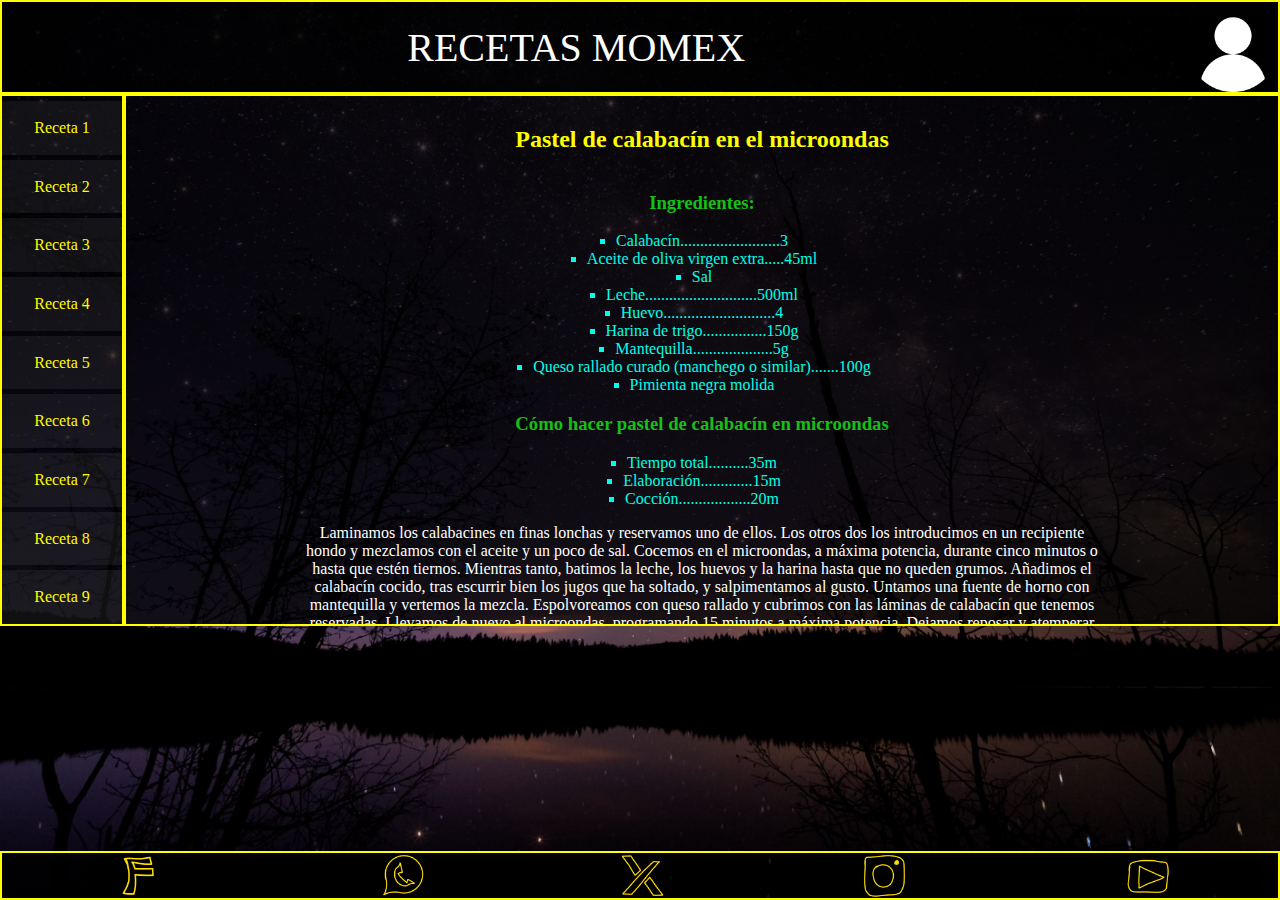
==== commit 9644f5b5: "cambié aside por nav" ====
--- a/index.html
+++ b/index.html
@@ -4,7 +4,6 @@
     <meta charset="UTF-8">
     <meta name="viewport" content="width=device-width, initial-scale=1.0">
     <link rel="stylesheet" href="style.css">
-    <link rel="stylesheet" href="https://cdnjs.cloudflare.com/ajax/libs/font-awesome/6.4.2/css/all.min.css" integrity="sha512-z3gLpd7yknf1YoNbCzqRKc4qyor8gaKU1qmn+CShxbuBusANI9QpRohGBreCFkKxLhei6S9CQXFEbbKuqLg0DA==" crossorigin="anonymous" referrerpolicy="no-referrer" />
 
     <title>Recetas Momex</title>
 </head>
@@ -278,18 +277,18 @@
             </main>
            
 
-            <aside>
-                <div class="anclas"><a class="aside-a" href="#h2-1">Receta 1</a></div>
-                <div class="anclas"><a class="aside-a" href="#h2-2">Receta 2</a></div>
-                <div class="anclas"><a class="aside-a" href="#h2-3">Receta 3</a></div>
-                <div class="anclas"><a class="aside-a" href="#h2-4">Receta 4</a></div>
-                <div class="anclas"><a class="aside-a" href="#h2-5">Receta 5</a></div>
-                <div class="anclas"><a class="aside-a" href="#h2-6">Receta 6</a></div>
-                <div class="anclas"><a class="aside-a" href="#h2-7">Receta 7</a></div>
-                <div class="anclas"><a class="aside-a" href="#h2-8">Receta 8</a></div>
-                <div class="anclas"><a class="aside-a" href="#h2-9">Receta 9</a></div>
-
-            </aside>
+            <nav>
+                <div class="anclas"><a class="nav-a" href="#h2-1">Receta 1</a></div>
+                <div class="anclas"><a class="nav-a" href="#h2-2">Receta 2</a></div>
+                <div class="anclas"><a class="nav-a" href="#h2-3">Receta 3</a></div>
+                <div class="anclas"><a class="nav-a" href="#h2-4">Receta 4</a></div>
+                <div class="anclas"><a class="nav-a" href="#h2-5">Receta 5</a></div>
+                <div class="anclas"><a class="nav-a" href="#h2-6">Receta 6</a></div>
+                <div class="anclas"><a class="nav-a" href="#h2-7">Receta 7</a></div>
+                <div class="anclas"><a class="nav-a" href="#h2-8">Receta 8</a></div>
+                <div class="anclas"><a class="nav-a" href="#h2-9">Receta 9</a></div>
+
+            </nav>
         </div>
         
         <footer>
--- a/style.css
+++ b/style.css
@@ -84,14 +84,14 @@
     scroll-behavior: smooth;
 }
 
-/*hay que agregar padding a una caja sin flex o se va todo al carajo*/
+/*hay que agregar padding a una caja sin flex o se desacomoda todo*/
 .texto {
-    padding: 10px 20%;
+    padding: 10px 15%;
     text-align: center;
 }
 
 /*hermano del main, aquí irán las anclas*/
-aside {
+nav {
     background-color: #000000cb;
     border: 2px solid yellow;	
 
@@ -123,13 +123,13 @@
 }
 
 /*link del aside*/
-.aside-a {
+.nav-a {
     color: rgb(255, 251, 0);
     text-decoration: none;
 
     transition: .5s;
 }
-.aside-a:hover {
+.nav-a:hover {
     font-size: 130%;
     color: black;
 }
@@ -149,7 +149,7 @@
 
 /*párrafos en el main*/
 p {
-    font-size: 120%;
+    font-size: 100%;
 }
 /*efecto lupa*/
 p:hover {
@@ -223,7 +223,7 @@
     align-items: center;
     padding: 0;
     list-style-type: square;
-    font-size: 120%;
+    font-size: 100%;
 
     color: rgb(0, 255, 234);
 }
@@ -235,6 +235,9 @@
     padding: 5px;
     border-radius: 15px;
 }
+
+
+
 
 
 
@@ -254,7 +257,7 @@
         order: 3;
         flex-direction: column;
     }
-    aside {
+    nav {
         flex-direction: row;
         max-width: 912px;
         max-height: 10%;
@@ -279,4 +282,11 @@
     .titulo {
         font-size: 150%;
     }
+    ul:hover {
+        font-size: 100%;
+        background-color: rgba(0, 0, 0, 0.849);
+    
+        padding: 5px;
+        border-radius: 15px;
+    }
  }